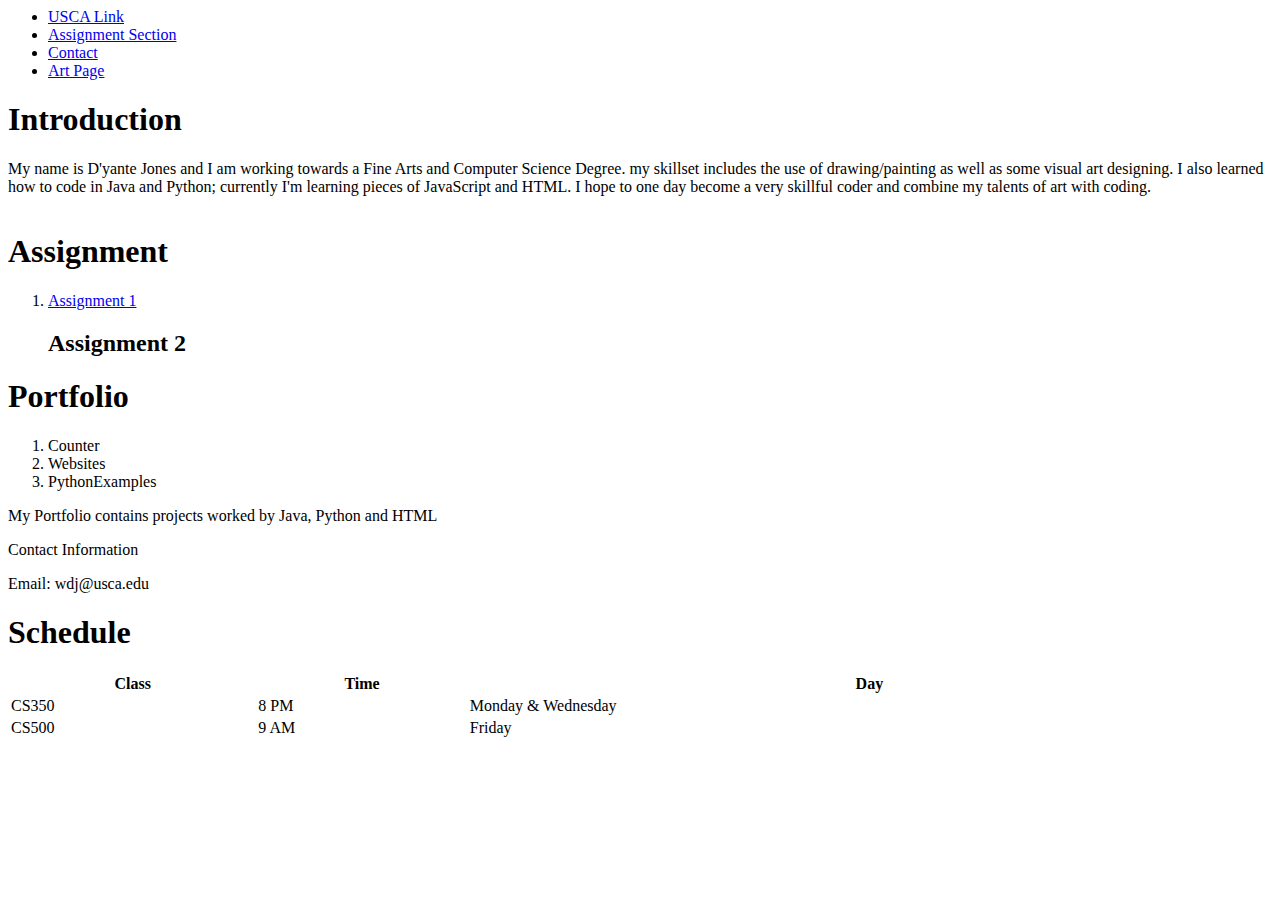
==== index.html @ 4dae120a "Add files via upload" ====
<html>
 <head>
  <title> CSCI225 Homepage of D'yante Jones </title>

  <div class="nvbar">
  <ul>
      <li>
            <a href="https://www.usca.edu">USCA Link</a>
            <br>
      </li>
      
      <li>
            <a href="https://blackboard.sc.edu/ultra/courses/_1115659_1/cl/outline">Assignment Section</a>
            <br>
      </li>
      
      <li>
            <a href="https://www.instagram.com/airjonesy/">Contact</a>
            <br>
      </li>
      
      <li>
            <a href="https://www.instagram.com/airjonesyart/">Art Page</a>
            <br>
      </li>
  </ul>
 </div>
</head>

<div class="Introduction">
 <body>
  
  <h1>Introduction</h1>
  <p> My name is D'yante Jones and I am working towards a Fine Arts and Computer Science Degree.
  my skillset includes the use of drawing/painting as well as some visual art designing.
  I also learned how to code in Java and Python; currently I'm learning pieces of JavaScript and HTML.
  I hope to one day become a very skillful coder and combine my talents of art with coding.</p>

  <img src="/Users/wdj/CSCI225/img/Screen Shot 2020-09-13 at 2.08.05 AM.png" alt=""> 


 
 </body>
</div>

<div class="Assignment">
    <body>
     
     <h1>Assignment</h1>
     <ol>
        <li>
            <a href="https://usca0-my.sharepoint.com/personal/yilianz_usca_edu1/_layouts/15/onedrive.aspx?id=%2Fpersonal%2Fyilianz%5Fusca%5Fedu1%2FDocuments%2FDocuments%2FCourse%2FFall2020%2FCSCI225%2FAssignment1%2Epdf&parent=%2Fpersonal%2Fyilianz%5Fusca%5Fedu1%2FDocuments%2FDocuments%2FCourse%2FFall2020%2FCSCI225&originalPath=aHR0cHM6Ly91c2NhMC1teS5zaGFyZXBvaW50LmNvbS86YjovZy9wZXJzb25hbC95aWxpYW56X3VzY2FfZWR1MS9FV3piWVFkVk0tdEtyTmdlbkFUYjRfRUJ6X3pfSDdNc2prVjJzMXhzY2NwdE1BP3J0aW1lPVpsNTF3YTlYMkVn">Assignment 1</a>
            <h2>Assignment 2
              <a href="https://github.com/djones803/CSCI225/blob/master/ContactMe.html"></a>
            </h2>
        </li>
     </ol>
     
       <div class="Portfolio">
            <body>
             
             <h1>Portfolio</h1>
             <ol>
                <li>
                    Counter
                </li>
                <li>
                  Websites
              </li>
              <li>
                PythonExamples
            </li>
             </ol>

             <p>
               My Portfolio contains projects worked by Java, Python and HTML
             </p>


             <div class="Address">
                  <body>
                   
                   <p>Contact Information</p>
                   <p>Email: wdj@usca.edu</p>

                   <div class="Schedule">
                        <body>
                         
                         <h1>Schedule</h1>
                         
                         <table style="width:100%">
                              <tr>
                                <th>Class</th>
                                <th>Time</th> 
                                <th>Day</th>
                              </tr>
                              <tr>
                                <td>CS350</td>
                                <td>8 PM</td> 
                                <td>Monday & Wednesday</td>
                              </tr>
                              <tr>
                                    <td>CS500</td>
                                    <td>9 AM</td> 
                                    <td>Friday</td>
                                  </tr>
</html>
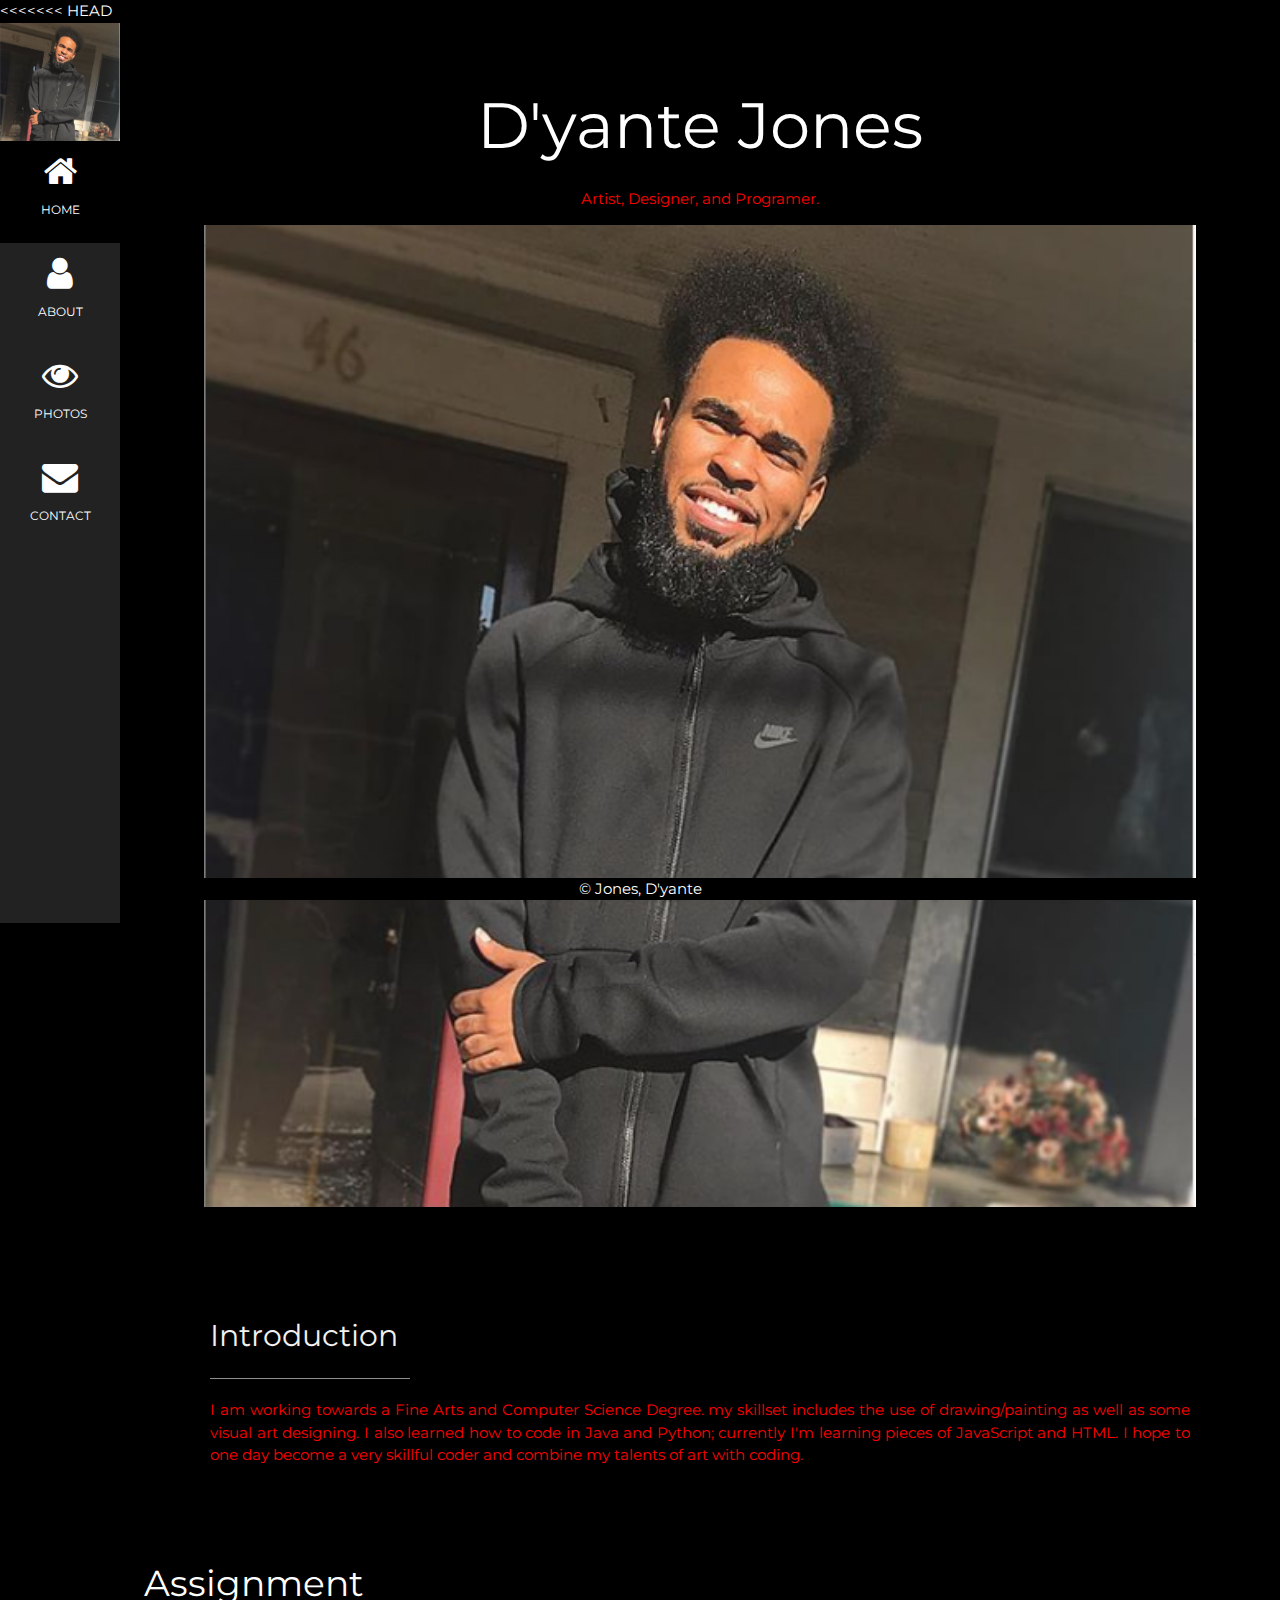
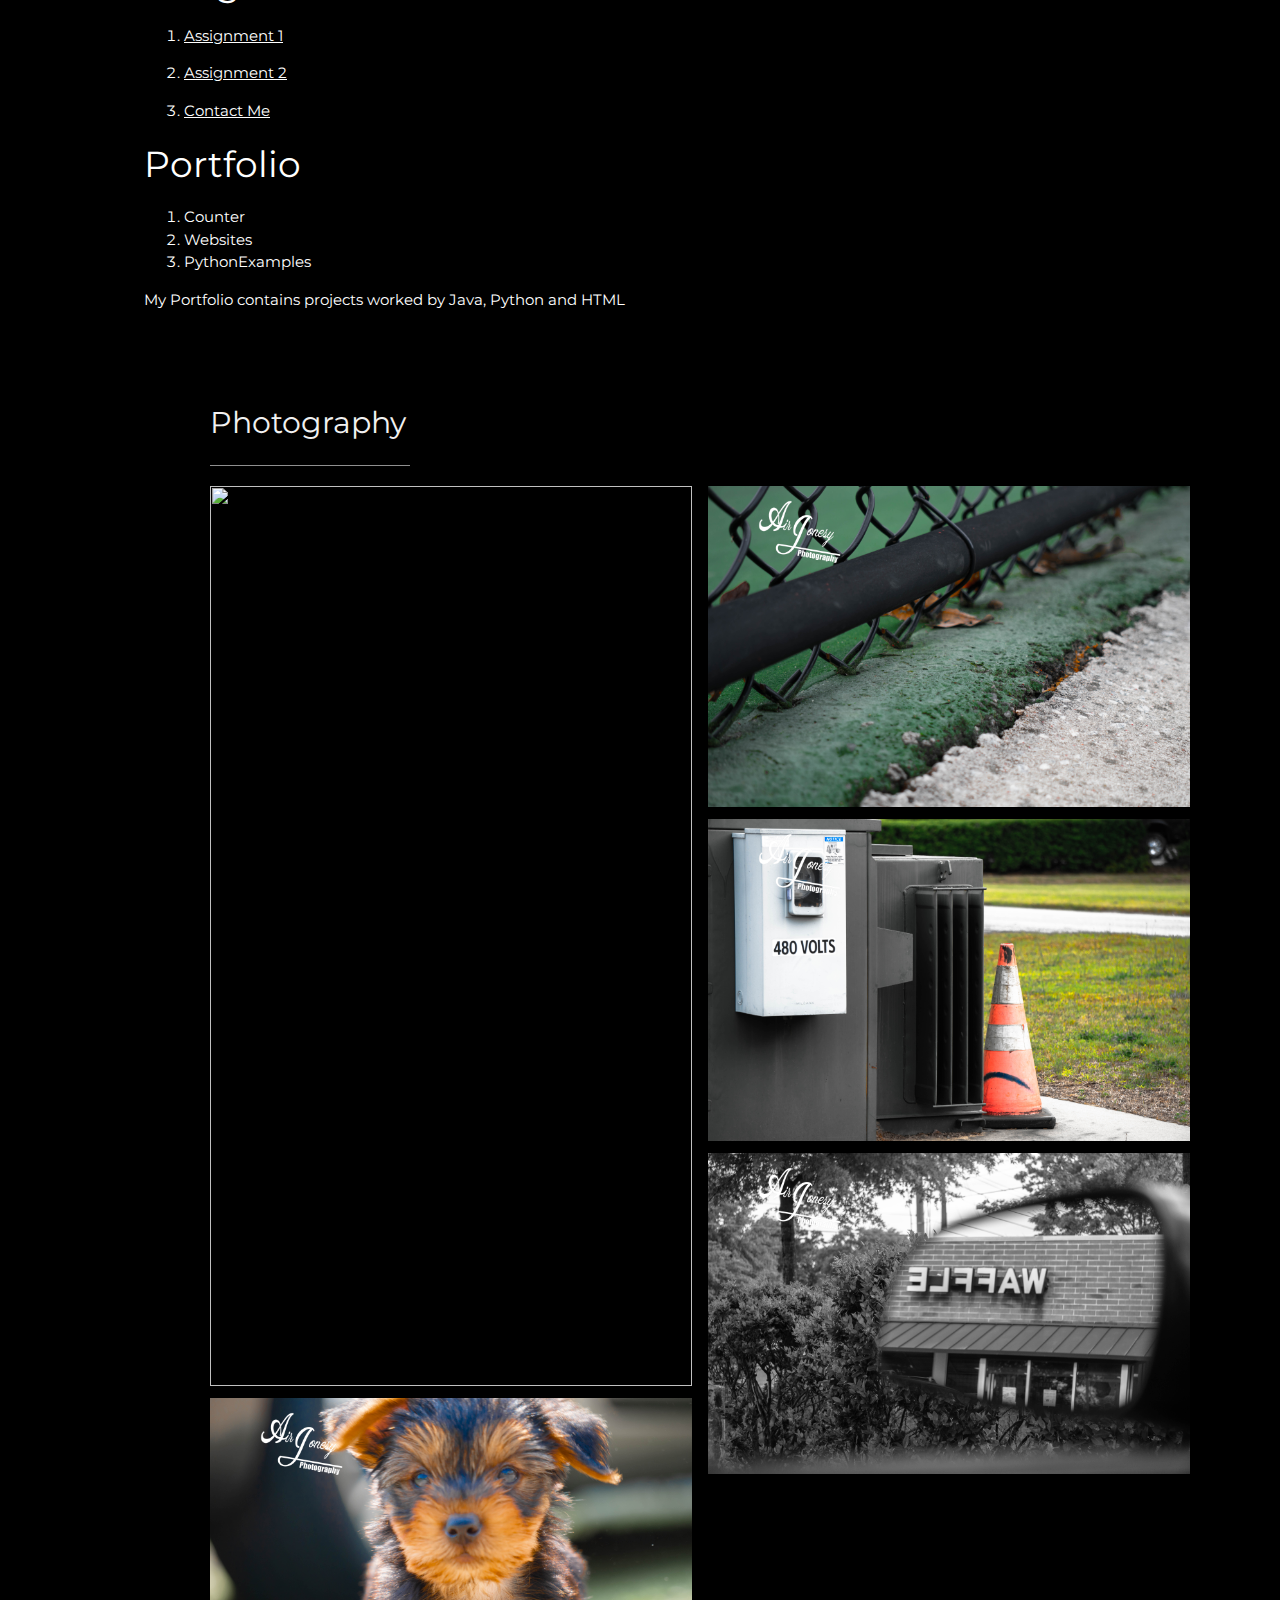
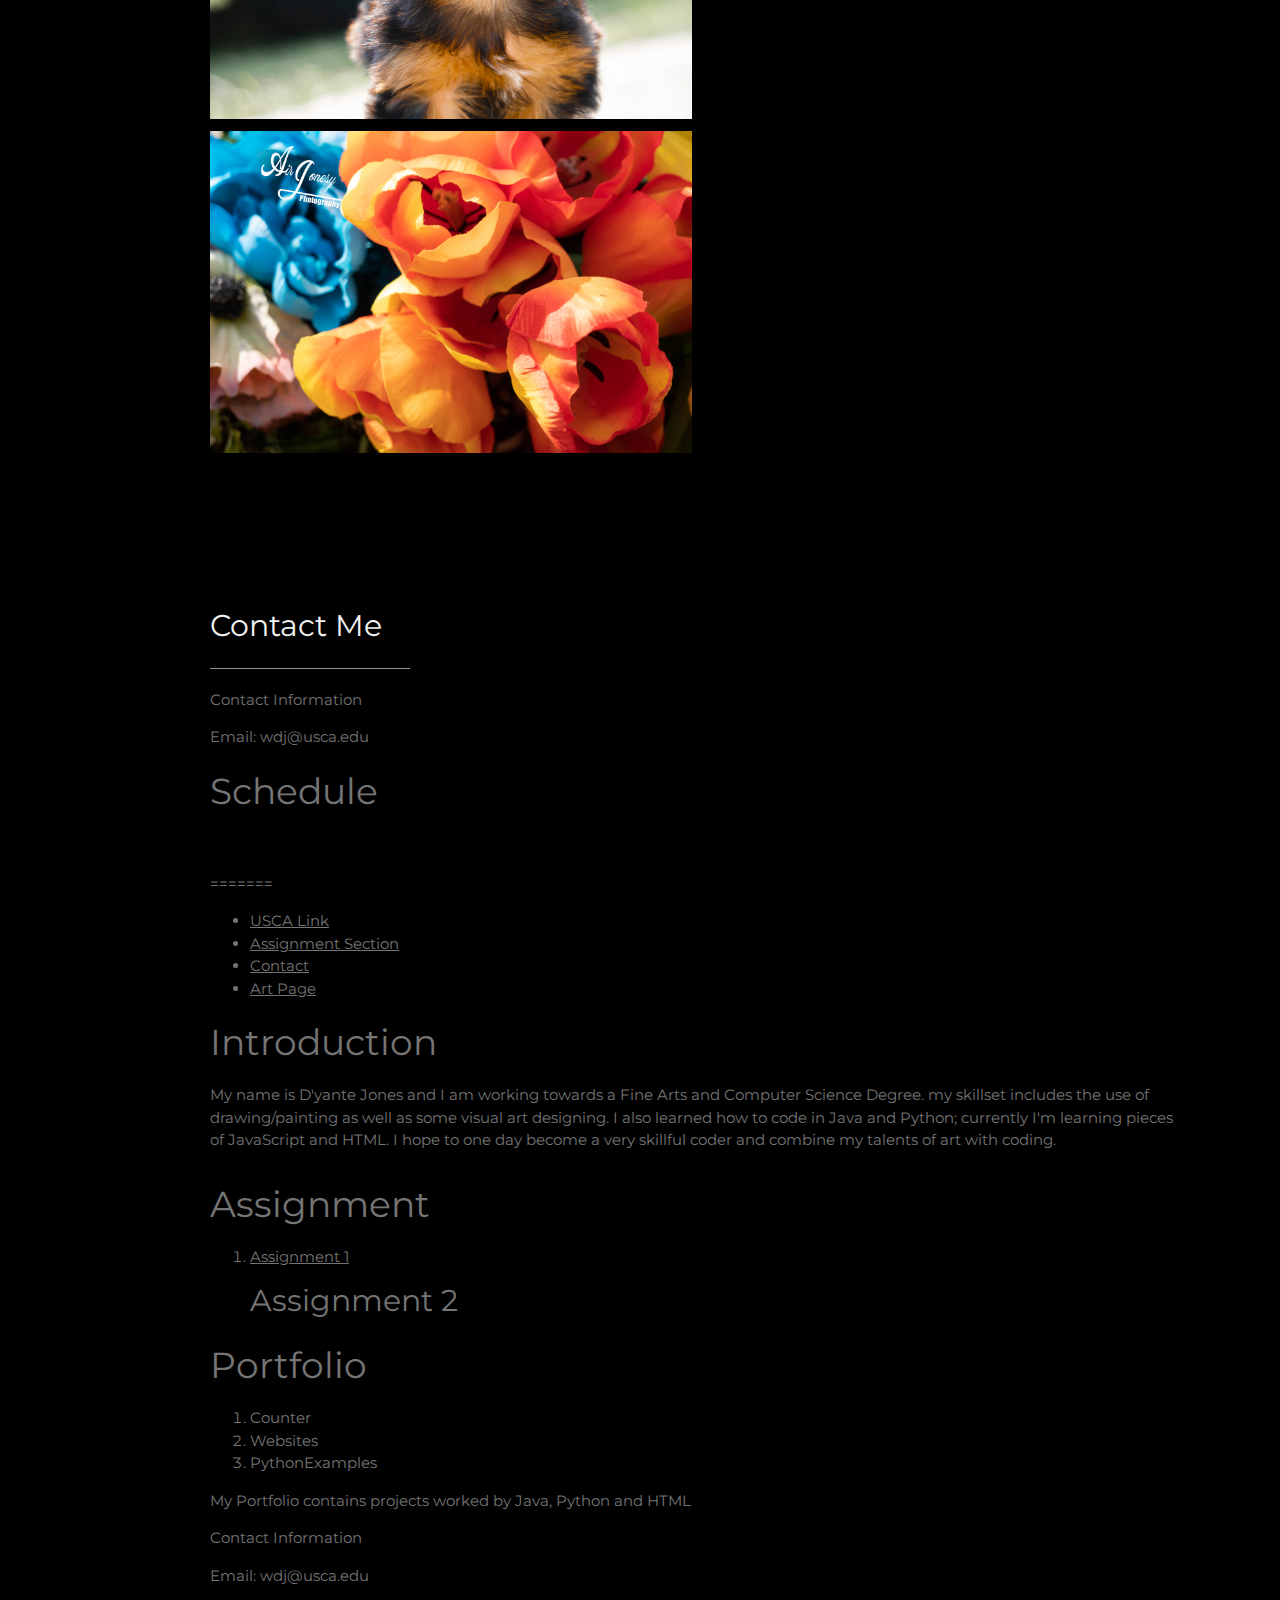
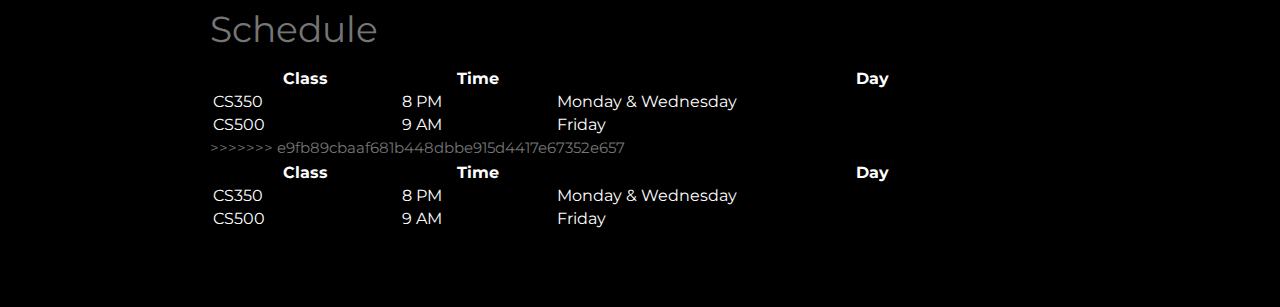
==== commit 26f71720: "done" ====
--- a/index.html
+++ b/index.html
@@ -1,58 +1,95 @@
+<<<<<<< HEAD
 <html>
- <head>
-  <title> CSCI225 Homepage of D'yante Jones </title>
-
-  <div class="nvbar">
-  <ul>
-      <li>
-            <a href="https://www.usca.edu">USCA Link</a>
-            <br>
-      </li>
-      
-      <li>
-            <a href="https://blackboard.sc.edu/ultra/courses/_1115659_1/cl/outline">Assignment Section</a>
-            <br>
-      </li>
-      
-      <li>
-            <a href="https://www.instagram.com/airjonesy/">Contact</a>
-            <br>
-      </li>
-      
-      <li>
-            <a href="https://www.instagram.com/airjonesyart/">Art Page</a>
-            <br>
-      </li>
-  </ul>
- </div>
-</head>
-
-<div class="Introduction">
- <body>
-  
-  <h1>Introduction</h1>
-  <p> My name is D'yante Jones and I am working towards a Fine Arts and Computer Science Degree.
-  my skillset includes the use of drawing/painting as well as some visual art designing.
-  I also learned how to code in Java and Python; currently I'm learning pieces of JavaScript and HTML.
-  I hope to one day become a very skillful coder and combine my talents of art with coding.</p>
-
-  <img src="/Users/wdj/CSCI225/img/Screen Shot 2020-09-13 at 2.08.05 AM.png" alt=""> 
-
-
- 
- </body>
+<title>Who Am I?</title>
+<meta charset="UTF-8">
+<meta name="viewport" content="width=device-width, initial-scale=1">
+<link rel="stylesheet" href="css/home.css">
+<link rel="stylesheet" href="https://www.w3schools.com/w3css/4/w3.css">
+<link rel="stylesheet" href="https://fonts.googleapis.com/css?family=Montserrat">
+<link rel="stylesheet" href="https://cdnjs.cloudflare.com/ajax/libs/font-awesome/4.7.0/css/font-awesome.min.css">
+
+<style>
+body, h1,h2,h3,h4,h5,h6 {font-family: "Montserrat", sans-serif}
+.w3-row-padding img {margin-bottom: 12px}
+/* Set the width of the sidebar to 120px */
+.w3-sidebar {width: 120px;background: #222;}
+/* Add a left margin to the "page content" that matches the width of the sidebar (120px) */
+#main {margin-left: 120px}
+/* Remove margins from "page content" on small screens */
+@media only screen and (max-width: 600px) {#main {margin-left: 0}}
+</style>
+<body class="w3-black">
+
+<!-- Icon Bar (Sidebar - hidden on small screens) -->
+<nav class="w3-sidebar w3-bar-block w3-small w3-hide-small w3-center">
+  <!-- Avatar image in top left corner -->
+  <img src="img/Screen Shot 2020-09-13 at 2.08.05 AM.png" style="width:100%">
+  <a href="#" class="w3-bar-item w3-button w3-padding-large w3-black">
+    <i class="fa fa-home w3-xxlarge"></i>
+    <p>HOME</p>
+  </a>
+  <a href="#about" class="w3-bar-item w3-button w3-padding-large w3-hover-black">
+    <i class="fa fa-user w3-xxlarge"></i>
+    <p>ABOUT</p>
+  </a>
+  <a href="#photos" class="w3-bar-item w3-button w3-padding-large w3-hover-black">
+    <i class="fa fa-eye w3-xxlarge"></i>
+    <p>PHOTOS</p>
+  </a>
+  <a href="#contact" class="w3-bar-item w3-button w3-padding-large w3-hover-black">
+    <i class="fa fa-envelope w3-xxlarge"></i>
+    <p>CONTACT</p>
+  </a>
+</nav>
+
+<!-- Navbar on small screens (Hidden on medium and large screens) -->
+<div class="w3-top w3-hide-large w3-hide-medium" id="myNavbar">
+  <div class="w3-bar w3-black w3-opacity w3-hover-opacity-off w3-center w3-small">
+    <a href="#" class="w3-bar-item w3-button" style="width:25% !important">HOME</a>
+    <a href="#about" class="w3-bar-item w3-button" style="width:25% !important">ABOUT</a>
+    <a href="#photos" class="w3-bar-item w3-button" style="width:25% !important">PHOTOS</a>
+    <a href="#contact" class="w3-bar-item w3-button" style="width:25% !important">CONTACT</a>
+  </div>
 </div>
 
-<div class="Assignment">
+<!-- Page Content -->
+<div class="w3-padding-large" id="main">
+  <!-- Header/Home -->
+  <header class="w3-container w3-padding-32 w3-center w3-black" id="home">
+    <h1 class="w3-jumbo"><span class="w3-hide-small"></span> D'yante Jones</h1>
+    <p style="color:red">Artist, Designer, and Programer.</p>
+    <img src="img/Screen Shot 2020-09-13 at 2.08.05 AM.png" alt="boy" class="w3-image" width="992" height="1108">
+  </header>
+
+  <!-- Introduction -->
+  <div class="w3-content w3-justify w3-text-grey w3-padding-64" id="about">
+    <h2 class="w3-text-light-grey">Introduction</h2>
+    <hr style="width:200px" class="w3-opacity">
+    <p style="color:red">I am working towards a Fine Arts and Computer Science Degree.
+      my skillset includes the use of drawing/painting as well as some visual art designing.
+      I also learned how to code in Java and Python; currently I'm learning pieces of JavaScript and HTML.
+      I hope to one day become a very skillful coder and combine my talents of art with coding.</p>
+    <p>
+    </p>
+    
+    </div>
+    <div class="Assignment">
     <body>
      
      <h1>Assignment</h1>
      <ol>
         <li>
-            <a href="https://usca0-my.sharepoint.com/personal/yilianz_usca_edu1/_layouts/15/onedrive.aspx?id=%2Fpersonal%2Fyilianz%5Fusca%5Fedu1%2FDocuments%2FDocuments%2FCourse%2FFall2020%2FCSCI225%2FAssignment1%2Epdf&parent=%2Fpersonal%2Fyilianz%5Fusca%5Fedu1%2FDocuments%2FDocuments%2FCourse%2FFall2020%2FCSCI225&originalPath=aHR0cHM6Ly91c2NhMC1teS5zaGFyZXBvaW50LmNvbS86YjovZy9wZXJzb25hbC95aWxpYW56X3VzY2FfZWR1MS9FV3piWVFkVk0tdEtyTmdlbkFUYjRfRUJ6X3pfSDdNc2prVjJzMXhzY2NwdE1BP3J0aW1lPVpsNTF3YTlYMkVn">Assignment 1</a>
-            <h2>Assignment 2
-              <a href="https://github.com/djones803/CSCI225/blob/master/ContactMe.html"></a>
+            <a href="https://github.com/djones803/CSCI225/blob/master/doc/Assignment1.pdf">Assignment 1</a>
+          </li>
+            <p></p>
+              <li>
+                <a href="https://github.com/djones803/CSCI225/blob/master/doc/Assignment2.pdf">Assignment 2</a>
+              </li>
+              <p></p>
             </h2>
+            <li>
+              <a href="https://github.com/djones803/CSCI225/blob/master/HTMLelements.html">Contact Me</a>
+          </li>
         </li>
      </ol>
      
@@ -75,7 +112,33 @@
              <p>
                My Portfolio contains projects worked by Java, Python and HTML
              </p>
-
+             <!-- Portfolio Section -->
+  <div class="w3-padding-64 w3-content" id="photos">
+    <h2 class="w3-text-light-grey">Photography</h2>
+    <hr style="width:200px" class="w3-opacity">
+
+    <!-- Grid for photos -->
+    <div class="w3-row-padding" style="margin:0 -16px">
+      <div class="w3-half">
+        <img src="img/_DSC2460.jpg" style="width:100%">
+        <img src="img/_DSC2684.jpg" style="width:100%">
+        <img src="img/_DSC2687.jpg" style="width:100%">
+      </div>
+
+      <div class="w3-half">
+        <img src="img/_DSC2706.jpg" style="width:100%">
+        <img src="img/_DSC2730.jpg" style="width:100%">
+        <img src="img/_DSC2736.jpg" style="width:100%">
+      </div>
+    <!-- End photo grid -->
+    </div>
+  <!-- End Portfolio Section -->
+  </div>
+
+   <!-- Contact Section -->
+   <div class="w3-padding-64 w3-content w3-text-grey" id="contact">
+    <h2 class="w3-text-light-grey">Contact Me</h2>
+    <hr style="width:200px" class="w3-opacity">
 
              <div class="Address">
                   <body>
@@ -105,3 +168,143 @@
                                     <td>Friday</td>
                                   </tr>
 </html>
+
+
+  
+   
+  <!-- End footer -->
+  </footer>
+
+<!-- END PAGE CONTENT -->
+</div>
+
+</body>
+</html>
+
+<style>
+  .footer {
+    position: fixed;
+    left: 0;
+    bottom: 0;
+    width: 100%;
+    background-color: black;
+    color: white;
+    text-align: center;
+  }
+  </style>
+  
+  <br>
+
+    <footer class="footer">
+        <span>&#169;</span> Jones, D'yante
+    </footer>
+    <br>
+=======
+<html>
+ <head>
+  <title> CSCI225 Homepage of D'yante Jones </title>
+
+  <div class="nvbar">
+  <ul>
+      <li>
+            <a href="https://www.usca.edu">USCA Link</a>
+            <br>
+      </li>
+      
+      <li>
+            <a href="https://blackboard.sc.edu/ultra/courses/_1115659_1/cl/outline">Assignment Section</a>
+            <br>
+      </li>
+      
+      <li>
+            <a href="https://www.instagram.com/airjonesy/">Contact</a>
+            <br>
+      </li>
+      
+      <li>
+            <a href="https://www.instagram.com/airjonesyart/">Art Page</a>
+            <br>
+      </li>
+  </ul>
+ </div>
+</head>
+
+<div class="Introduction">
+ <body>
+  
+  <h1>Introduction</h1>
+  <p> My name is D'yante Jones and I am working towards a Fine Arts and Computer Science Degree.
+  my skillset includes the use of drawing/painting as well as some visual art designing.
+  I also learned how to code in Java and Python; currently I'm learning pieces of JavaScript and HTML.
+  I hope to one day become a very skillful coder and combine my talents of art with coding.</p>
+
+  <img src="/Users/wdj/CSCI225/img/Screen Shot 2020-09-13 at 2.08.05 AM.png" alt=""> 
+
+
+ 
+ </body>
+</div>
+
+<div class="Assignment">
+    <body>
+     
+     <h1>Assignment</h1>
+     <ol>
+        <li>
+            <a href="https://usca0-my.sharepoint.com/personal/yilianz_usca_edu1/_layouts/15/onedrive.aspx?id=%2Fpersonal%2Fyilianz%5Fusca%5Fedu1%2FDocuments%2FDocuments%2FCourse%2FFall2020%2FCSCI225%2FAssignment1%2Epdf&parent=%2Fpersonal%2Fyilianz%5Fusca%5Fedu1%2FDocuments%2FDocuments%2FCourse%2FFall2020%2FCSCI225&originalPath=aHR0cHM6Ly91c2NhMC1teS5zaGFyZXBvaW50LmNvbS86YjovZy9wZXJzb25hbC95aWxpYW56X3VzY2FfZWR1MS9FV3piWVFkVk0tdEtyTmdlbkFUYjRfRUJ6X3pfSDdNc2prVjJzMXhzY2NwdE1BP3J0aW1lPVpsNTF3YTlYMkVn">Assignment 1</a>
+            <h2>Assignment 2
+              <a href="https://github.com/djones803/CSCI225/blob/master/ContactMe.html"></a>
+            </h2>
+        </li>
+     </ol>
+     
+       <div class="Portfolio">
+            <body>
+             
+             <h1>Portfolio</h1>
+             <ol>
+                <li>
+                    Counter
+                </li>
+                <li>
+                  Websites
+              </li>
+              <li>
+                PythonExamples
+            </li>
+             </ol>
+
+             <p>
+               My Portfolio contains projects worked by Java, Python and HTML
+             </p>
+
+
+             <div class="Address">
+                  <body>
+                   
+                   <p>Contact Information</p>
+                   <p>Email: wdj@usca.edu</p>
+
+                   <div class="Schedule">
+                        <body>
+                         
+                         <h1>Schedule</h1>
+                         
+                         <table style="width:100%">
+                              <tr>
+                                <th>Class</th>
+                                <th>Time</th> 
+                                <th>Day</th>
+                              </tr>
+                              <tr>
+                                <td>CS350</td>
+                                <td>8 PM</td> 
+                                <td>Monday & Wednesday</td>
+                              </tr>
+                              <tr>
+                                    <td>CS500</td>
+                                    <td>9 AM</td> 
+                                    <td>Friday</td>
+                                  </tr>
+</html>
+>>>>>>> e9fb89cbaaf681b448dbbe915d4417e67352e657
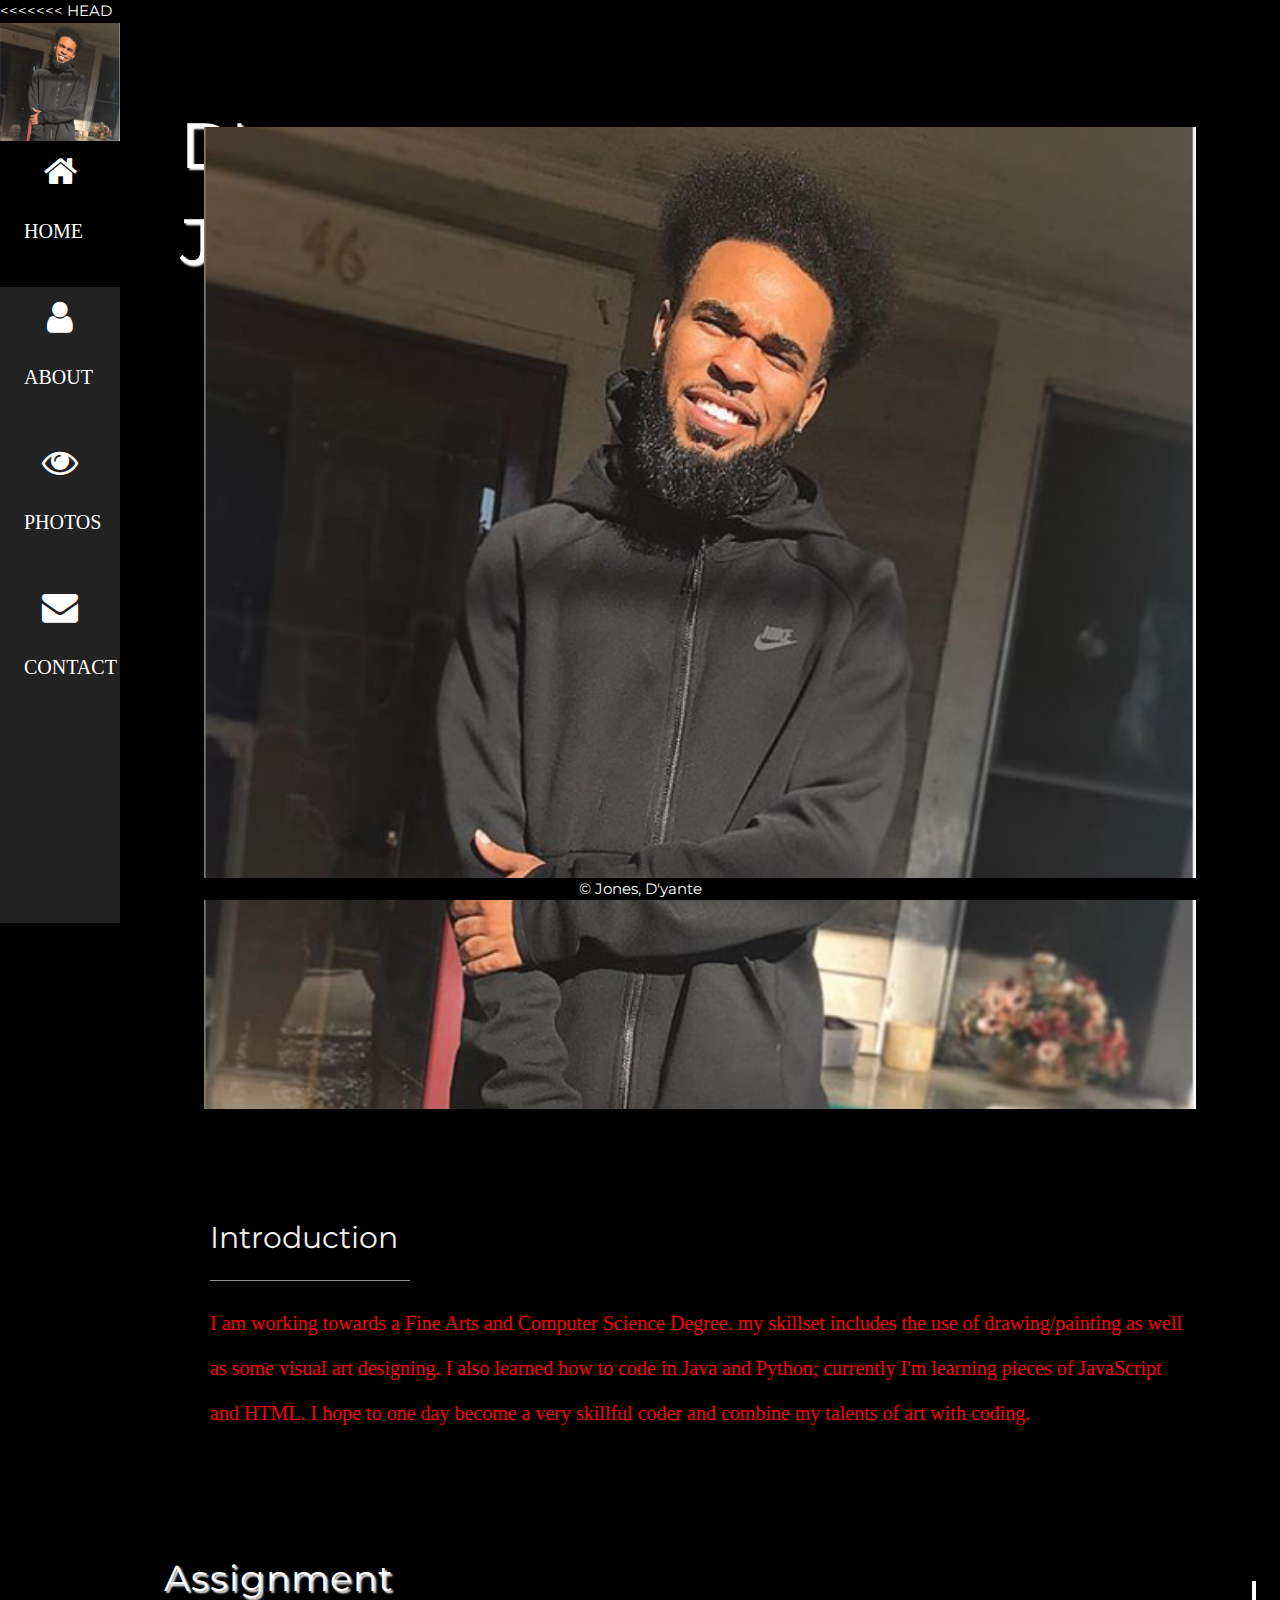
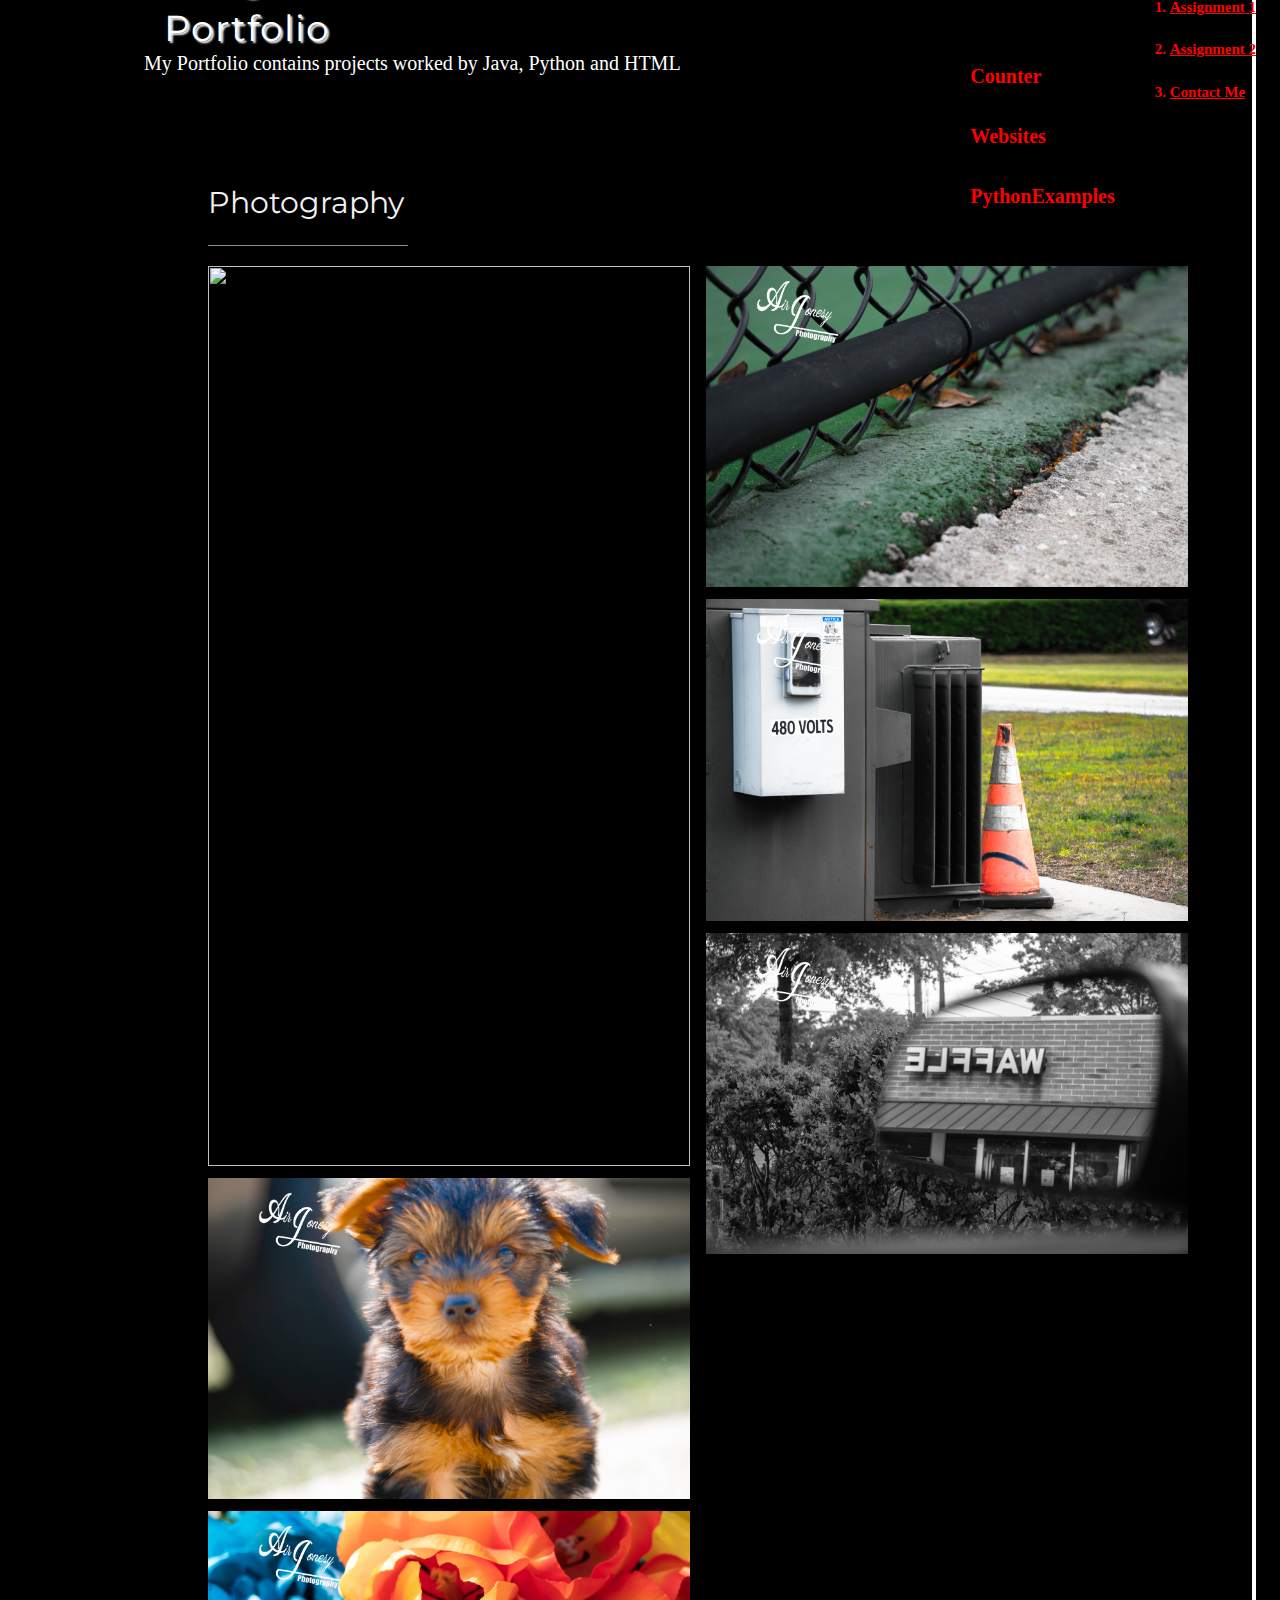
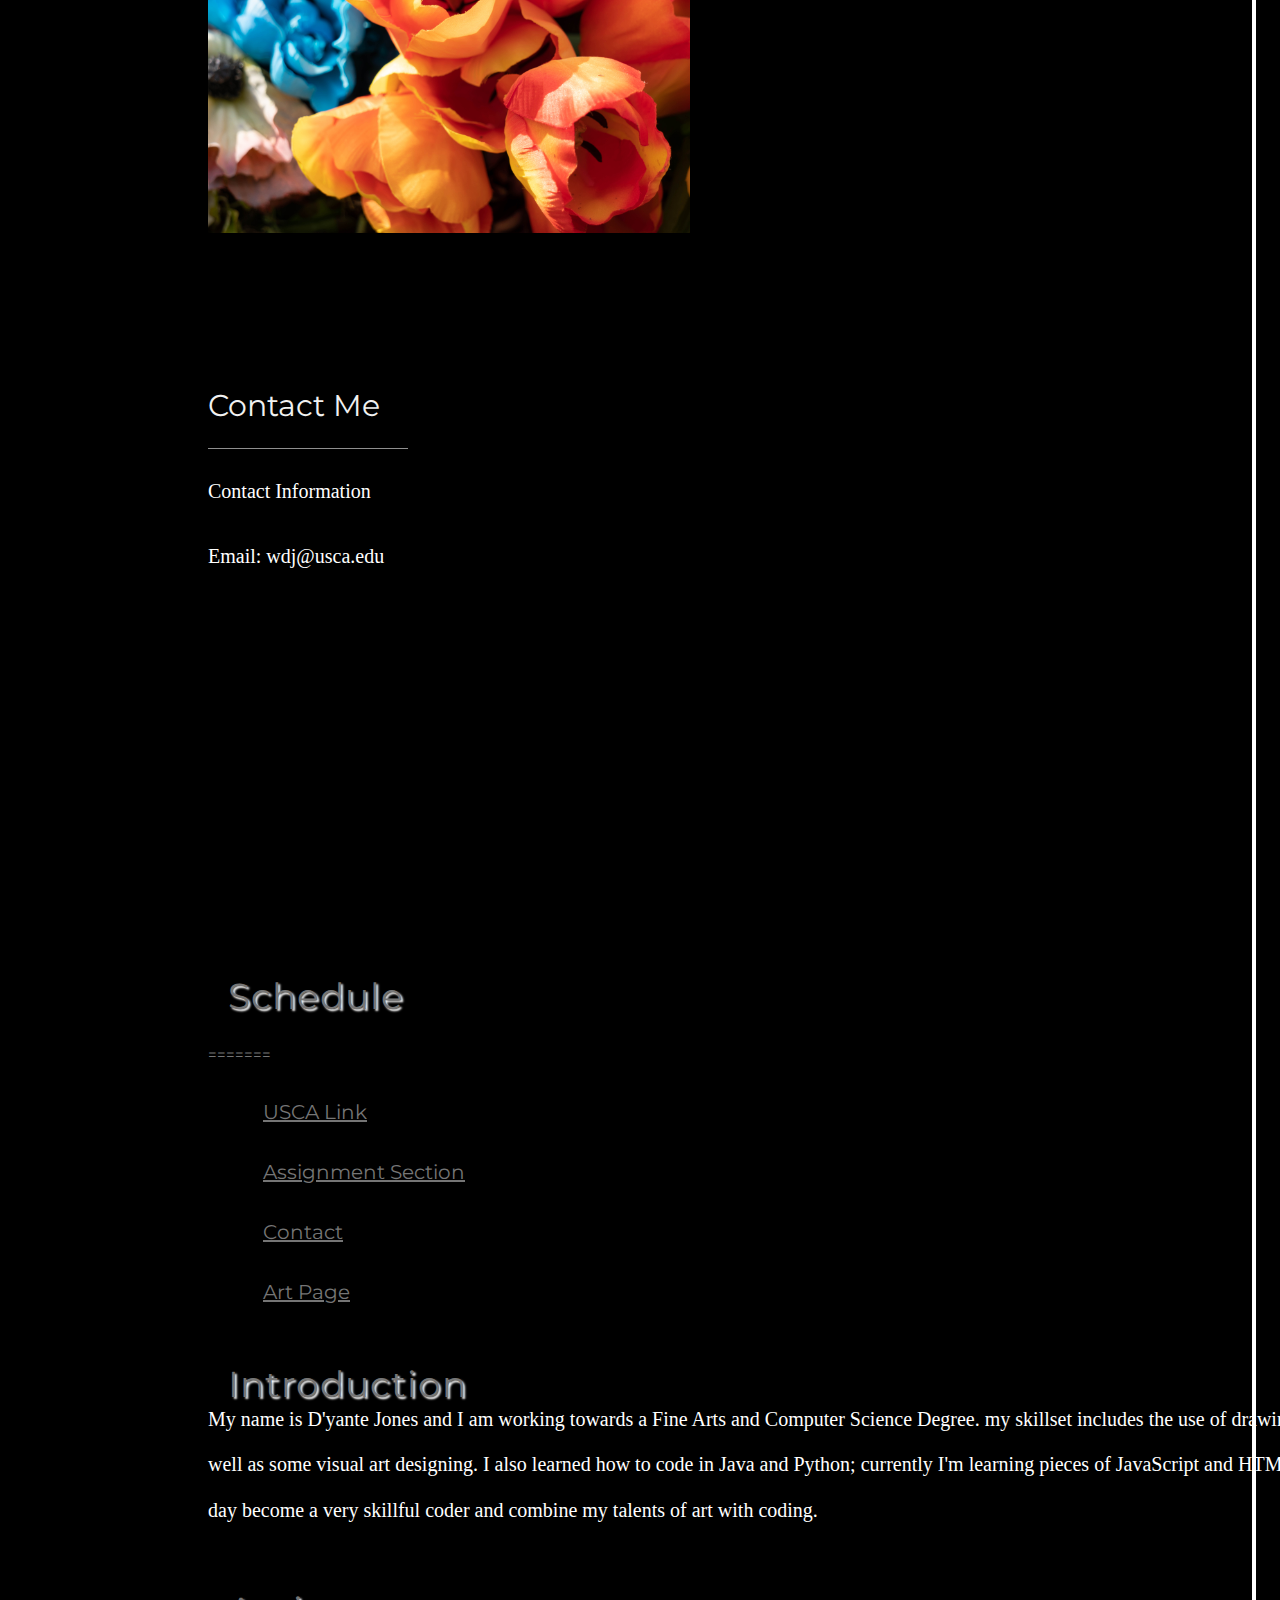
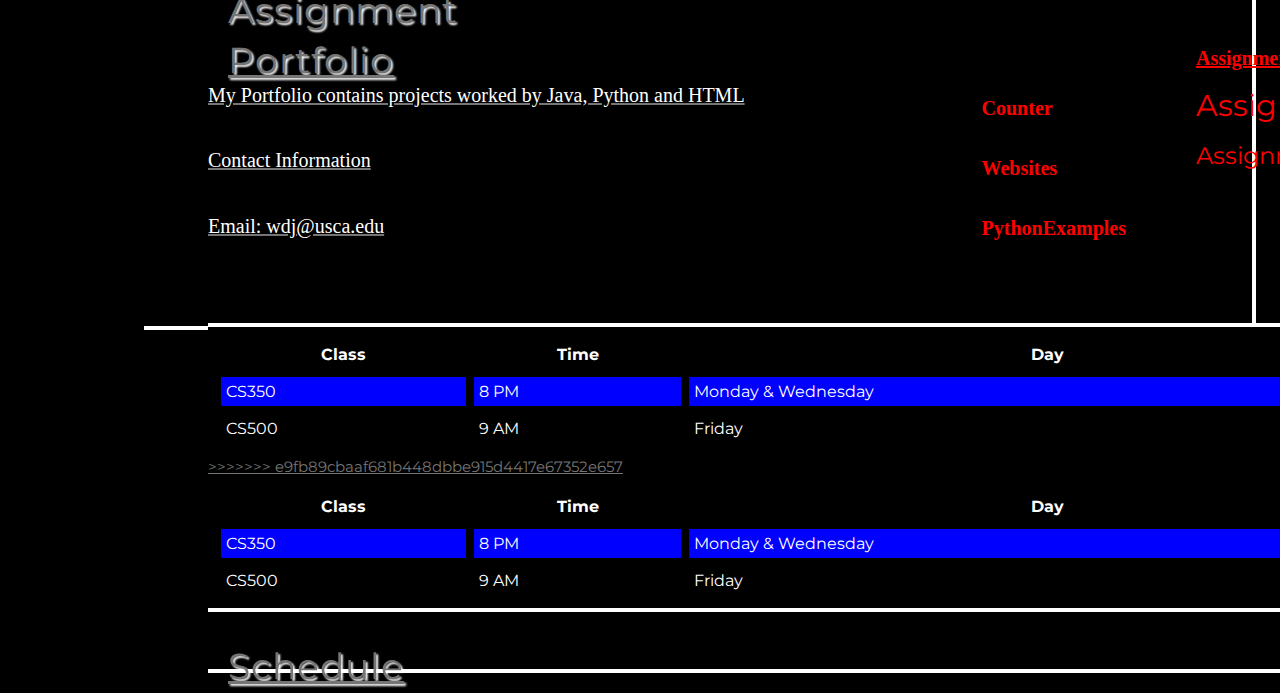
==== commit 4cd734f3: "new" ====
--- a/index.html
+++ b/index.html
@@ -1,5 +1,9 @@
 <<<<<<< HEAD
-<html>
+<html lang="en">
+    <head>
+        <meta content="text/html;charset=utf-8" http-equiv="Content-Type">
+        
+        <link rel="stylesheet" href=" css/home.css "> 
 <title>Who Am I?</title>
 <meta charset="UTF-8">
 <meta name="viewport" content="width=device-width, initial-scale=1">
@@ -57,7 +61,7 @@
   <!-- Header/Home -->
   <header class="w3-container w3-padding-32 w3-center w3-black" id="home">
     <h1 class="w3-jumbo"><span class="w3-hide-small"></span> D'yante Jones</h1>
-    <p style="color:red">Artist, Designer, and Programer.</p>
+  
     <img src="img/Screen Shot 2020-09-13 at 2.08.05 AM.png" alt="boy" class="w3-image" width="992" height="1108">
   </header>
 
@@ -200,111 +204,115 @@
     </footer>
     <br>
 =======
-<html>
- <head>
-  <title> CSCI225 Homepage of D'yante Jones </title>
-
-  <div class="nvbar">
-  <ul>
-      <li>
-            <a href="https://www.usca.edu">USCA Link</a>
-            <br>
-      </li>
-      
-      <li>
-            <a href="https://blackboard.sc.edu/ultra/courses/_1115659_1/cl/outline">Assignment Section</a>
-            <br>
-      </li>
-      
-      <li>
-            <a href="https://www.instagram.com/airjonesy/">Contact</a>
-            <br>
-      </li>
-      
-      <li>
-            <a href="https://www.instagram.com/airjonesyart/">Art Page</a>
-            <br>
-      </li>
-  </ul>
- </div>
-</head>
-
-<div class="Introduction">
- <body>
-  
-  <h1>Introduction</h1>
-  <p> My name is D'yante Jones and I am working towards a Fine Arts and Computer Science Degree.
-  my skillset includes the use of drawing/painting as well as some visual art designing.
-  I also learned how to code in Java and Python; currently I'm learning pieces of JavaScript and HTML.
-  I hope to one day become a very skillful coder and combine my talents of art with coding.</p>
-
-  <img src="/Users/wdj/CSCI225/img/Screen Shot 2020-09-13 at 2.08.05 AM.png" alt=""> 
-
-
- 
- </body>
-</div>
-
-<div class="Assignment">
-    <body>
-     
-     <h1>Assignment</h1>
-     <ol>
-        <li>
-            <a href="https://usca0-my.sharepoint.com/personal/yilianz_usca_edu1/_layouts/15/onedrive.aspx?id=%2Fpersonal%2Fyilianz%5Fusca%5Fedu1%2FDocuments%2FDocuments%2FCourse%2FFall2020%2FCSCI225%2FAssignment1%2Epdf&parent=%2Fpersonal%2Fyilianz%5Fusca%5Fedu1%2FDocuments%2FDocuments%2FCourse%2FFall2020%2FCSCI225&originalPath=aHR0cHM6Ly91c2NhMC1teS5zaGFyZXBvaW50LmNvbS86YjovZy9wZXJzb25hbC95aWxpYW56X3VzY2FfZWR1MS9FV3piWVFkVk0tdEtyTmdlbkFUYjRfRUJ6X3pfSDdNc2prVjJzMXhzY2NwdE1BP3J0aW1lPVpsNTF3YTlYMkVn">Assignment 1</a>
-            <h2>Assignment 2
-              <a href="https://github.com/djones803/CSCI225/blob/master/ContactMe.html"></a>
-            </h2>
-        </li>
-     </ol>
-     
-       <div class="Portfolio">
-            <body>
-             
-             <h1>Portfolio</h1>
-             <ol>
-                <li>
-                    Counter
-                </li>
-                <li>
-                  Websites
-              </li>
-              <li>
-                PythonExamples
-            </li>
-             </ol>
-
-             <p>
-               My Portfolio contains projects worked by Java, Python and HTML
-             </p>
-
-
-             <div class="Address">
-                  <body>
-                   
-                   <p>Contact Information</p>
-                   <p>Email: wdj@usca.edu</p>
-
-                   <div class="Schedule">
-                        <body>
-                         
-                         <h1>Schedule</h1>
-                         
-                         <table style="width:100%">
-                              <tr>
-                                <th>Class</th>
-                                <th>Time</th> 
-                                <th>Day</th>
-                              </tr>
-                              <tr>
-                                <td>CS350</td>
-                                <td>8 PM</td> 
-                                <td>Monday & Wednesday</td>
-                              </tr>
-                              <tr>
-                                    <td>CS500</td>
-                                    <td>9 AM</td> 
-                                    <td>Friday</td>
-                                  </tr>
-</html>
+<html>
+ <head>
+  <title> CSCI225 Homepage of D'yante Jones </title>
+
+  <div class="nvbar">
+  <ul>
+      <li>
+            <a href="https://www.usca.edu">USCA Link</a>
+            <br>
+      </li>
+      
+      <li>
+            <a href="https://blackboard.sc.edu/ultra/courses/_1115659_1/cl/outline">Assignment Section</a>
+            <br>
+      </li>
+      
+      <li>
+            <a href="ContactMe.html">Contact</a>
+            <br>
+      </li>
+      
+      <li>
+            <a href="https://www.instagram.com/airjonesyart/">Art Page</a>
+            <br>
+      </li>
+  </ul>
+ </div>
+</head>
+
+<div class="Introduction">
+ <body>
+  
+  <h1>Introduction</h1>
+  <p> My name is D'yante Jones and I am working towards a Fine Arts and Computer Science Degree.
+  my skillset includes the use of drawing/painting as well as some visual art designing.
+  I also learned how to code in Java and Python; currently I'm learning pieces of JavaScript and HTML.
+  I hope to one day become a very skillful coder and combine my talents of art with coding.</p>
+
+  <img src="/Users/wdj/CSCI225/img/Screen Shot 2020-09-13 at 2.08.05 AM.png" alt=""> 
+
+
+ 
+ </body>
+</div>
+
+<div class="Assignment">
+    <body>
+     
+     <h1>Assignment</h1>
+     <ol>
+        <li>
+            <a href="https://usca0-my.sharepoint.com/personal/yilianz_usca_edu1/_layouts/15/onedrive.aspx?id=%2Fpersonal%2Fyilianz%5Fusca%5Fedu1%2FDocuments%2FDocuments%2FCourse%2FFall2020%2FCSCI225%2FAssignment1%2Epdf&parent=%2Fpersonal%2Fyilianz%5Fusca%5Fedu1%2FDocuments%2FDocuments%2FCourse%2FFall2020%2FCSCI225&originalPath=aHR0cHM6Ly91c2NhMC1teS5zaGFyZXBvaW50LmNvbS86YjovZy9wZXJzb25hbC95aWxpYW56X3VzY2FfZWR1MS9FV3piWVFkVk0tdEtyTmdlbkFUYjRfRUJ6X3pfSDdNc2prVjJzMXhzY2NwdE1BP3J0aW1lPVpsNTF3YTlYMkVn">Assignment 1</a>
+            <h2>Assignment 2
+              <a href="https://github.com/djones803/CSCI225/blob/master/ContactMe.html"></a>
+            </h2>
+            <h3>
+              Assignment 3
+              <a href="conversion.html"><a</a>
+            </h3>
+        </li>
+     </ol>
+     
+       <div class="Portfolio">
+            <body>
+             
+             <h1>Portfolio</h1>
+             <ol>
+                <li>
+                    Counter
+                </li>
+                <li>
+                  Websites
+              </li>
+              <li>
+                PythonExamples
+            </li>
+             </ol>
+
+             <p>
+               My Portfolio contains projects worked by Java, Python and HTML
+             </p>
+
+
+             <div class="Address">
+                  <body>
+                   
+                   <p>Contact Information</p>
+                   <p>Email: wdj@usca.edu</p>
+
+                   <div class="Schedule">
+                        <body>
+                         
+                         <h1>Schedule</h1>
+                         
+                         <table style="width:100%">
+                              <tr>
+                                <th>Class</th>
+                                <th>Time</th> 
+                                <th>Day</th>
+                              </tr>
+                              <tr>
+                                <td>CS350</td>
+                                <td>8 PM</td> 
+                                <td>Monday & Wednesday</td>
+                              </tr>
+                              <tr>
+                                    <td>CS500</td>
+                                    <td>9 AM</td> 
+                                    <td>Friday</td>
+                                  </tr>
+</html>
 >>>>>>> e9fb89cbaaf681b448dbbe915d4417e67352e657
--- a/css/home.css
+++ b/css/home.css
@@ -0,0 +1,165 @@
+div.intro{
+    position: fixed;
+    top: 65px;
+    left: 0;
+    z-index: 2;
+    height:325px;
+    border-right: 4px solid #fff;
+    border-bottom: 4px solid #fff;
+    margin-left: 10px;
+}
+div.navbar{
+    position: fixed;
+    right: 0;
+    top: 0;
+    left: 0;
+    z-index:3;
+}
+div.navbar ul{
+    list-style-type: none;
+    margin: 0;
+    padding: 0;
+    overflow: hidden;
+    background-color: #333333
+}
+div.navbar li a{
+    display: block;
+  color: white;
+  text-align: center;
+  padding: 16px;
+  text-decoration: none;
+}
+div.navbar li{
+    float: left;
+    border-radius: 35px;
+    border-left: 2px solid #73AD21;
+    border-right: 2px solid #73AD21;
+    padding: 10px;
+    width: 200px;
+    height: 40px;
+}
+div.intro p{
+    float: left;
+    width: 1474px;
+}
+div.footer{
+   position: fixed;
+   bottom: 0;
+   left: 50%;
+   transform: translate(-50%, 0);
+   background-color: blue;
+   border: 5px solid white;
+}
+
+}
+div.assignment{
+    position: absolute;
+    top: 400px;
+    right:0;
+    margin-right: 175px;
+    border: 4px solid white;
+}
+div.assignment ol{
+    float: right;
+}
+div.navbar, div.intro, div.assignment{
+    clear:both;
+    /*visibility: visible;*/
+}
+div.portfolio, div.contactinfo, div.schedule{
+    /*visibility: visible; */
+    border-right: 4px solid #fff;
+    border-bottom: 4px solid #fff;
+}
+
+.contactinfo p{
+    float: top;
+    color: black;
+    text-transform: capitalize; 
+    margin-left: auto;
+    margin-right: auto;
+    margin-top: auto;
+    letter-spacing: 2px;
+    font-size: 30px;
+    text-shadow: 2px 2px 2px white;
+    border-radius: 25px;
+    border: 2px solid #73AD21;
+    padding: 20px;
+    width: 250px;
+    height: 40px;
+    transition:all 2.3s ease-in-out;
+}
+.contactinfo address{
+
+    opacity: 0.5;
+    text-align: center;
+    margin-top: auto;
+}
+.contactinfo address:hover{
+    transform: scale(1.5);
+    opacity: 1;
+}
+div.schedule{
+    position:relative;
+    top:350px;
+    width: 1215px;
+}
+P{
+    font-family: "Agency FB";
+    color: white;
+    font-weight: 500;
+    font-size: 20px;
+    text-align: left;
+    line-height: 1.2cm;
+}
+ol{
+    font-family: "Agency FB";
+    color: red;
+    font-weight: 700;
+    display: inline-block;
+}
+h1{
+    text-transform: capitalize; 
+    letter-spacing: 1px;
+    font-size: 30px;
+    text-shadow: 2px 2px 2px white;
+    border-radius: 25px;
+    padding: 20px;
+    width: 200px;
+    height: 40px;
+}
+}
+a:link, a:visited {
+    color: red;
+    text-align: center;
+    text-decoration: none;
+}
+a:hover{
+    color: blue; 
+}
+}
+.portfolio ul:first-of-type{
+    border: 1px solid;
+    padding: 10px;
+    box-shadow: 5px 5px 5px 5px #888888;
+    width: 1000px;
+}
+.portfolio li{
+    list-style-type: none;
+    font-size: 20px;
+    margin: 0;
+    padding: 15px;
+    overflow: hidden;
+}
+table, th, td {
+    border: 3px solid black;
+    vertical-align: bottom;
+    padding: 5px;
+    empty-cells: hide;
+  }
+  td:hover{
+      background-color: #f5f5f5;
+    }
+tr:nth-child(even){
+    background-color: blue;
+}--- a/css/home.css
+++ b/css/home.css
@@ -0,0 +1,165 @@
+div.intro{
+    position: fixed;
+    top: 65px;
+    left: 0;
+    z-index: 2;
+    height:325px;
+    border-right: 4px solid #fff;
+    border-bottom: 4px solid #fff;
+    margin-left: 10px;
+}
+div.navbar{
+    position: fixed;
+    right: 0;
+    top: 0;
+    left: 0;
+    z-index:3;
+}
+div.navbar ul{
+    list-style-type: none;
+    margin: 0;
+    padding: 0;
+    overflow: hidden;
+    background-color: #333333
+}
+div.navbar li a{
+    display: block;
+  color: white;
+  text-align: center;
+  padding: 16px;
+  text-decoration: none;
+}
+div.navbar li{
+    float: left;
+    border-radius: 35px;
+    border-left: 2px solid #73AD21;
+    border-right: 2px solid #73AD21;
+    padding: 10px;
+    width: 200px;
+    height: 40px;
+}
+div.intro p{
+    float: left;
+    width: 1474px;
+}
+div.footer{
+   position: fixed;
+   bottom: 0;
+   left: 50%;
+   transform: translate(-50%, 0);
+   background-color: blue;
+   border: 5px solid white;
+}
+
+}
+div.assignment{
+    position: absolute;
+    top: 400px;
+    right:0;
+    margin-right: 175px;
+    border: 4px solid white;
+}
+div.assignment ol{
+    float: right;
+}
+div.navbar, div.intro, div.assignment{
+    clear:both;
+    /*visibility: visible;*/
+}
+div.portfolio, div.contactinfo, div.schedule{
+    /*visibility: visible; */
+    border-right: 4px solid #fff;
+    border-bottom: 4px solid #fff;
+}
+
+.contactinfo p{
+    float: top;
+    color: black;
+    text-transform: capitalize; 
+    margin-left: auto;
+    margin-right: auto;
+    margin-top: auto;
+    letter-spacing: 2px;
+    font-size: 30px;
+    text-shadow: 2px 2px 2px white;
+    border-radius: 25px;
+    border: 2px solid #73AD21;
+    padding: 20px;
+    width: 250px;
+    height: 40px;
+    transition:all 2.3s ease-in-out;
+}
+.contactinfo address{
+
+    opacity: 0.5;
+    text-align: center;
+    margin-top: auto;
+}
+.contactinfo address:hover{
+    transform: scale(1.5);
+    opacity: 1;
+}
+div.schedule{
+    position:relative;
+    top:350px;
+    width: 1215px;
+}
+P{
+    font-family: "Agency FB";
+    color: white;
+    font-weight: 500;
+    font-size: 20px;
+    text-align: left;
+    line-height: 1.2cm;
+}
+ol{
+    font-family: "Agency FB";
+    color: red;
+    font-weight: 700;
+    display: inline-block;
+}
+h1{
+    text-transform: capitalize; 
+    letter-spacing: 1px;
+    font-size: 30px;
+    text-shadow: 2px 2px 2px white;
+    border-radius: 25px;
+    padding: 20px;
+    width: 200px;
+    height: 40px;
+}
+}
+a:link, a:visited {
+    color: red;
+    text-align: center;
+    text-decoration: none;
+}
+a:hover{
+    color: blue; 
+}
+}
+.portfolio ul:first-of-type{
+    border: 1px solid;
+    padding: 10px;
+    box-shadow: 5px 5px 5px 5px #888888;
+    width: 1000px;
+}
+.portfolio li{
+    list-style-type: none;
+    font-size: 20px;
+    margin: 0;
+    padding: 15px;
+    overflow: hidden;
+}
+table, th, td {
+    border: 3px solid black;
+    vertical-align: bottom;
+    padding: 5px;
+    empty-cells: hide;
+  }
+  td:hover{
+      background-color: #f5f5f5;
+    }
+tr:nth-child(even){
+    background-color: blue;
+}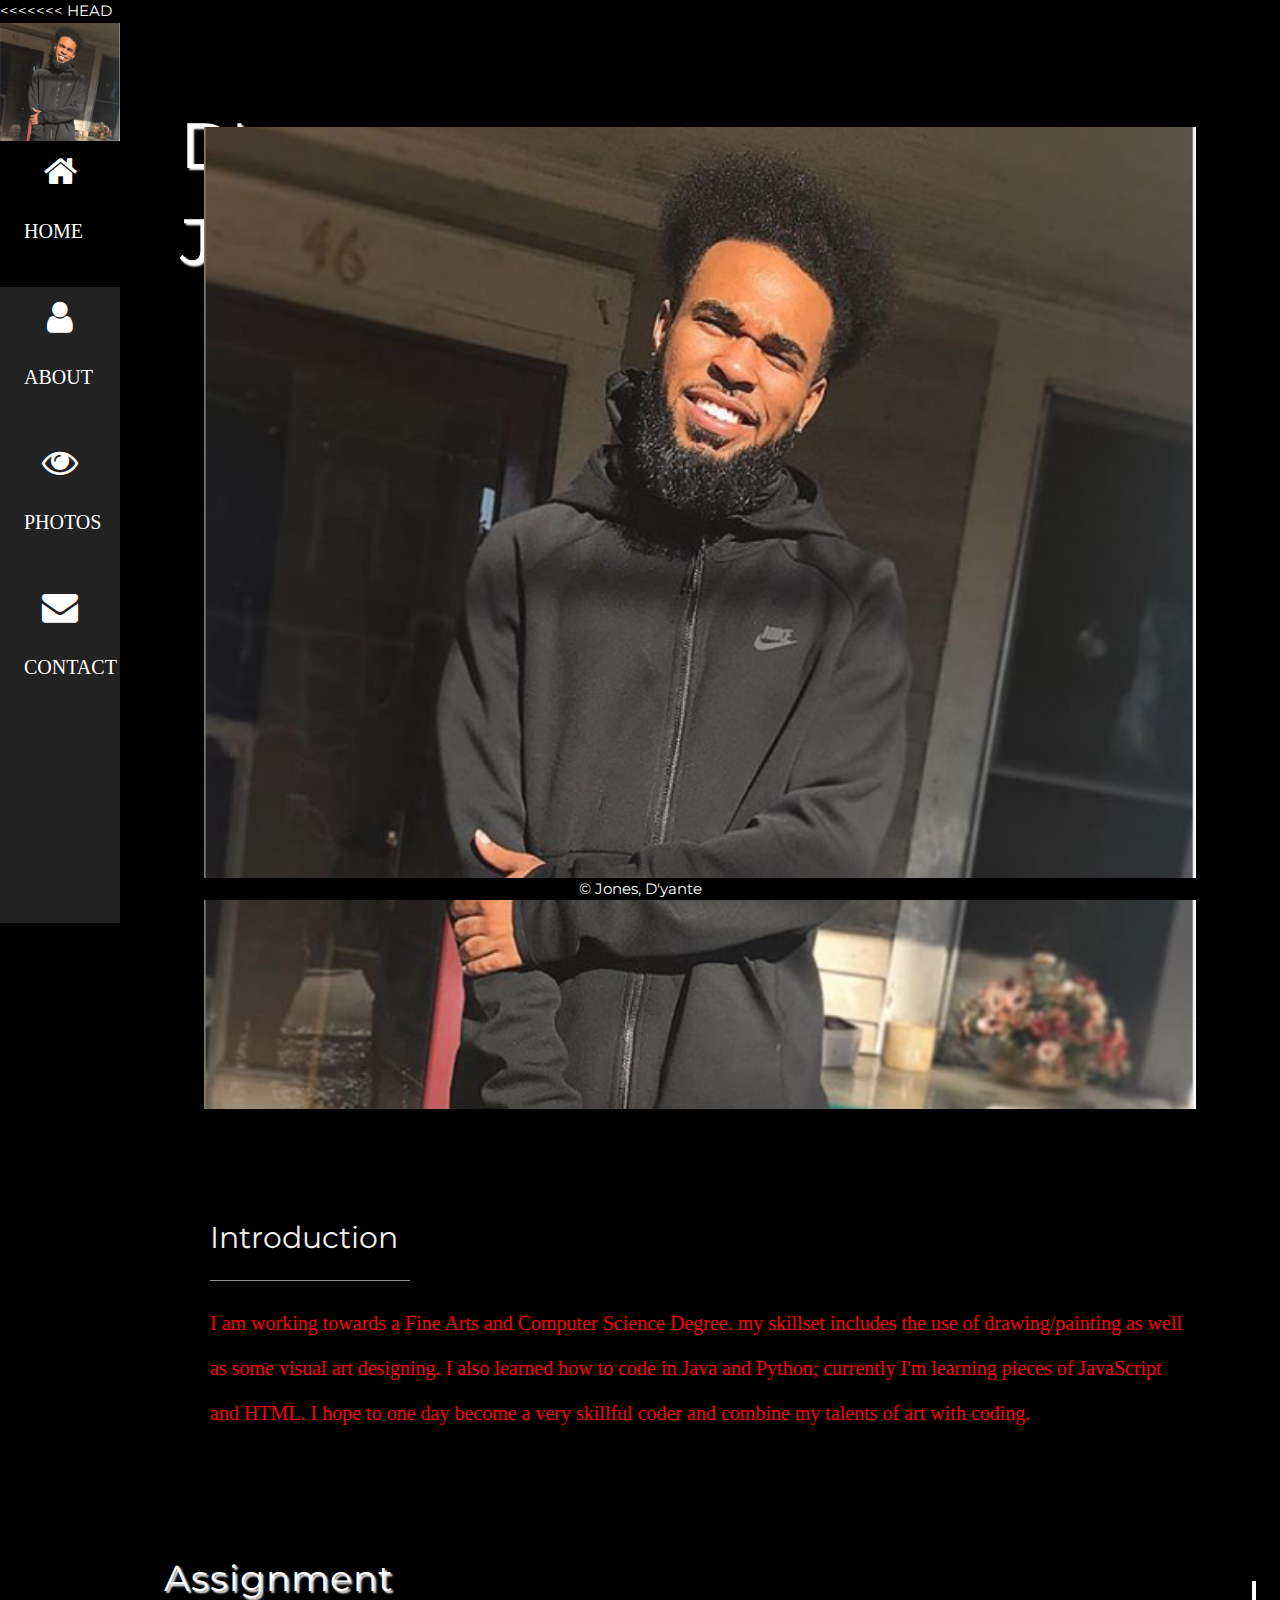
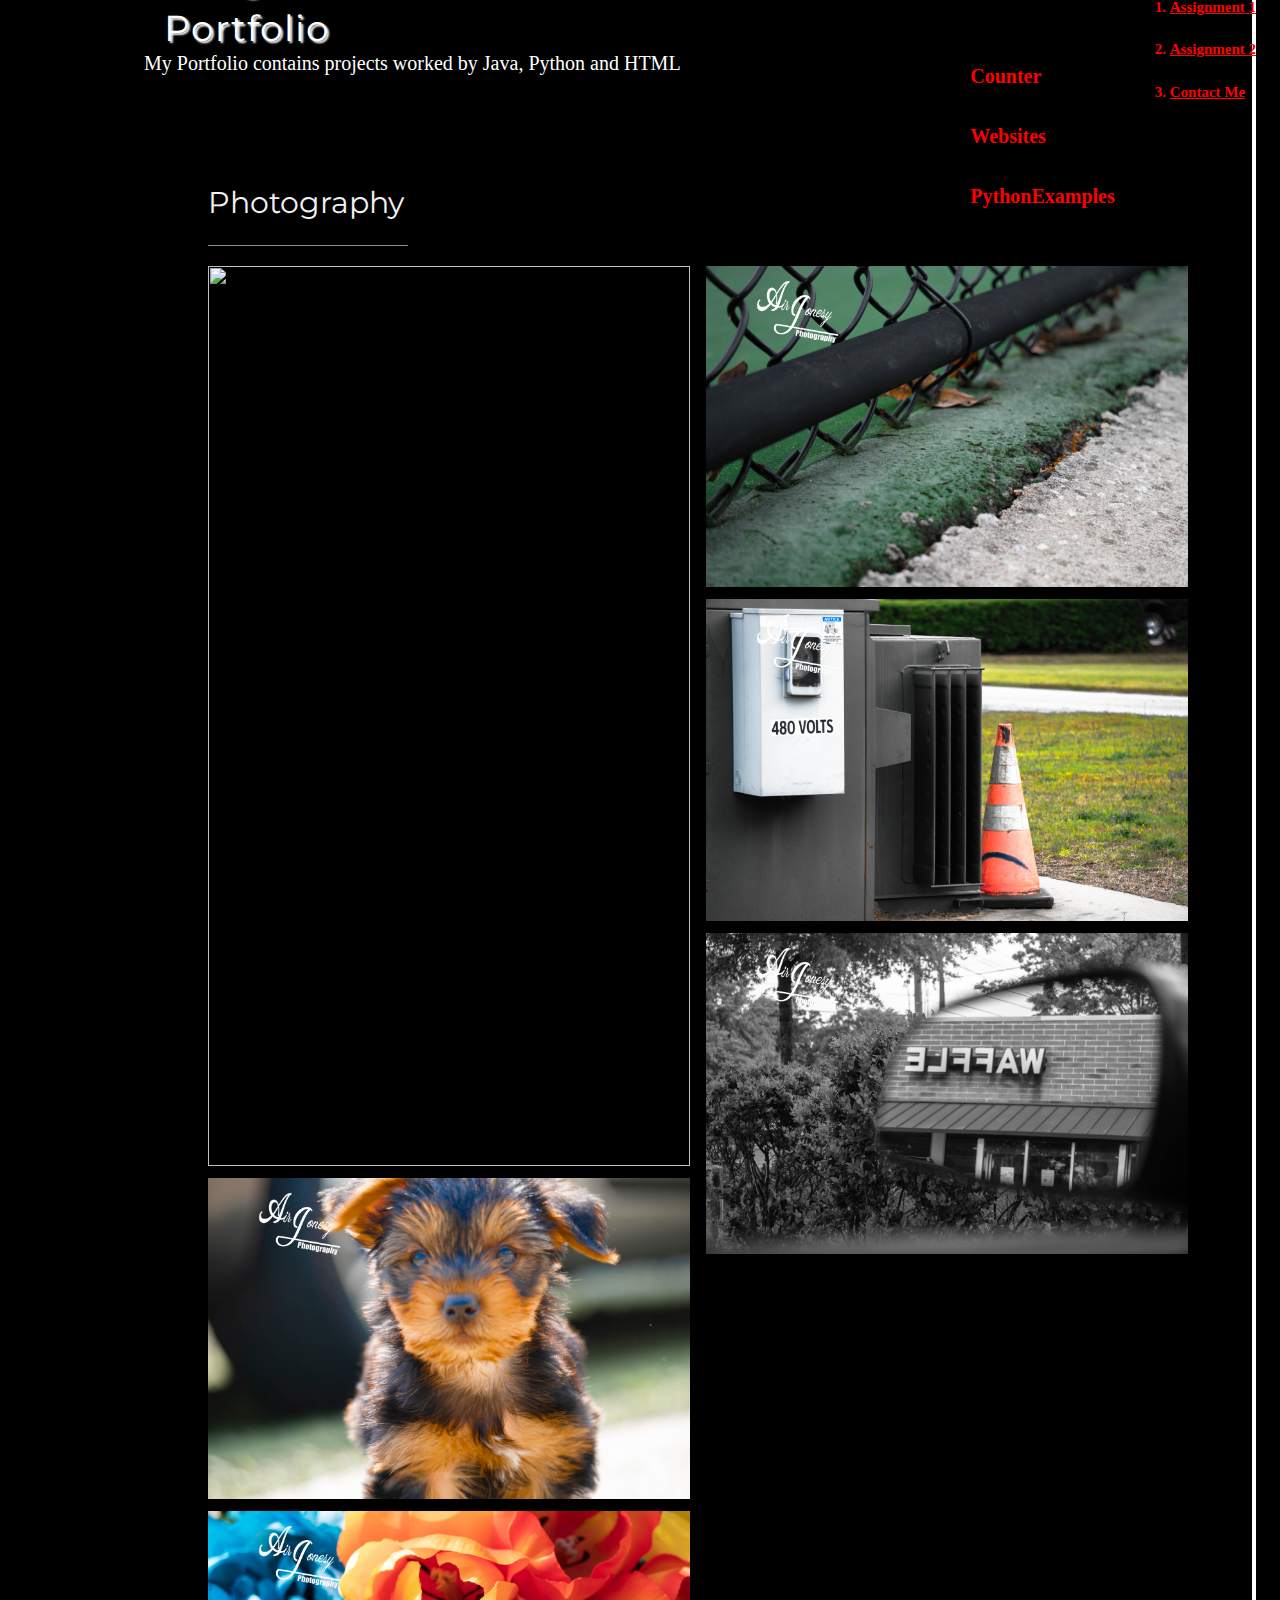
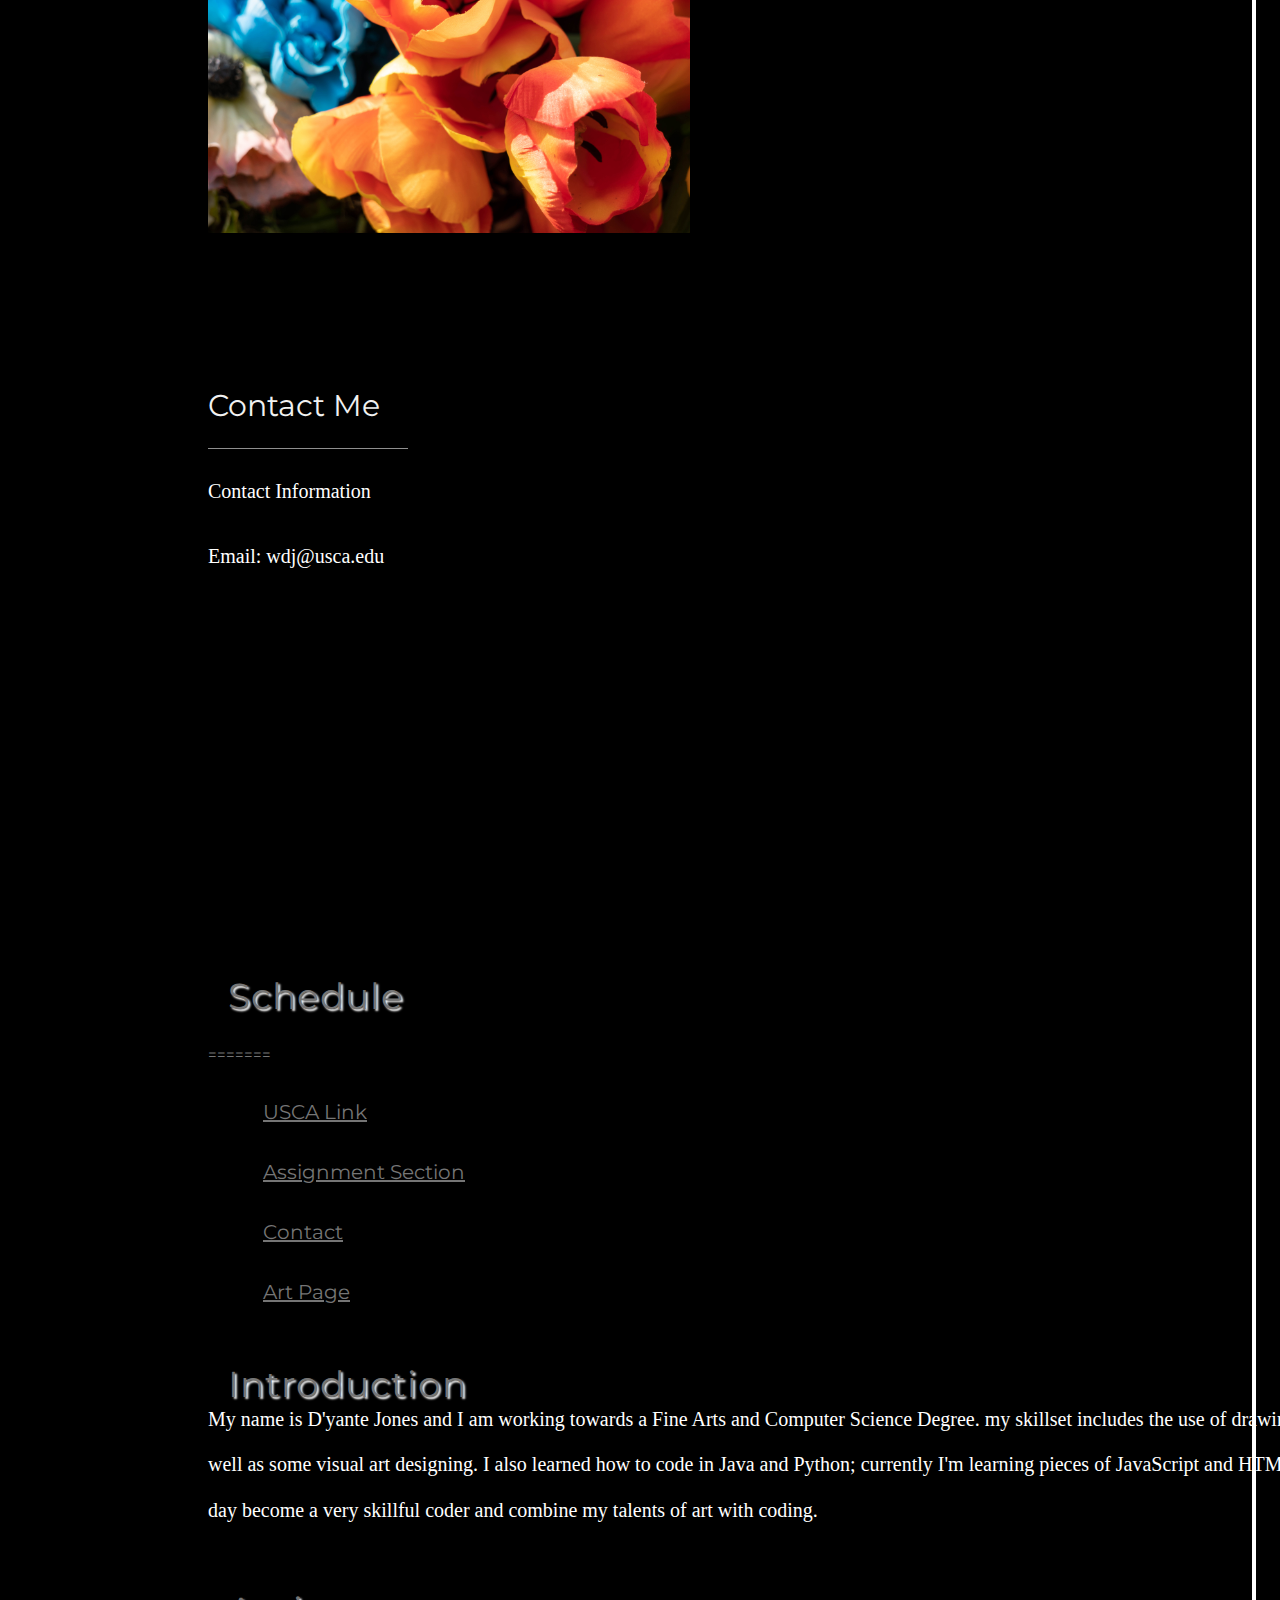
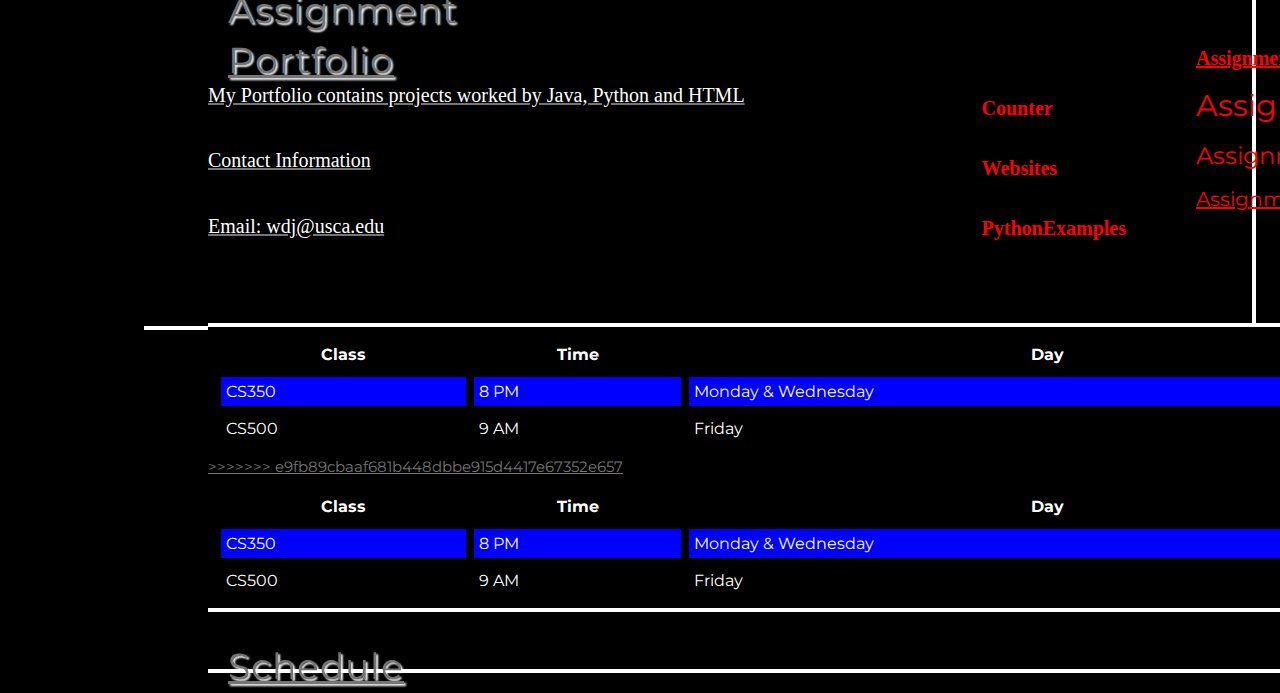
==== commit 500b3460: "update" ====
--- a/index.html
+++ b/index.html
@@ -263,6 +263,10 @@
               Assignment 3
               <a href="conversion.html"><a</a>
             </h3>
+            <h4>
+              Assignment 4
+              <a href="realestate.html"><a</a>
+            </h4>
         </li>
      </ol>
      
--- a/css/home.css
+++ b/css/home.css
@@ -50,7 +50,6 @@
    background-color: blue;
    border: 5px solid white;
 }
-
 }
 div.assignment{
     position: absolute;
--- a/css/home.css
+++ b/css/home.css
@@ -50,7 +50,6 @@
    background-color: blue;
    border: 5px solid white;
 }
-
 }
 div.assignment{
     position: absolute;
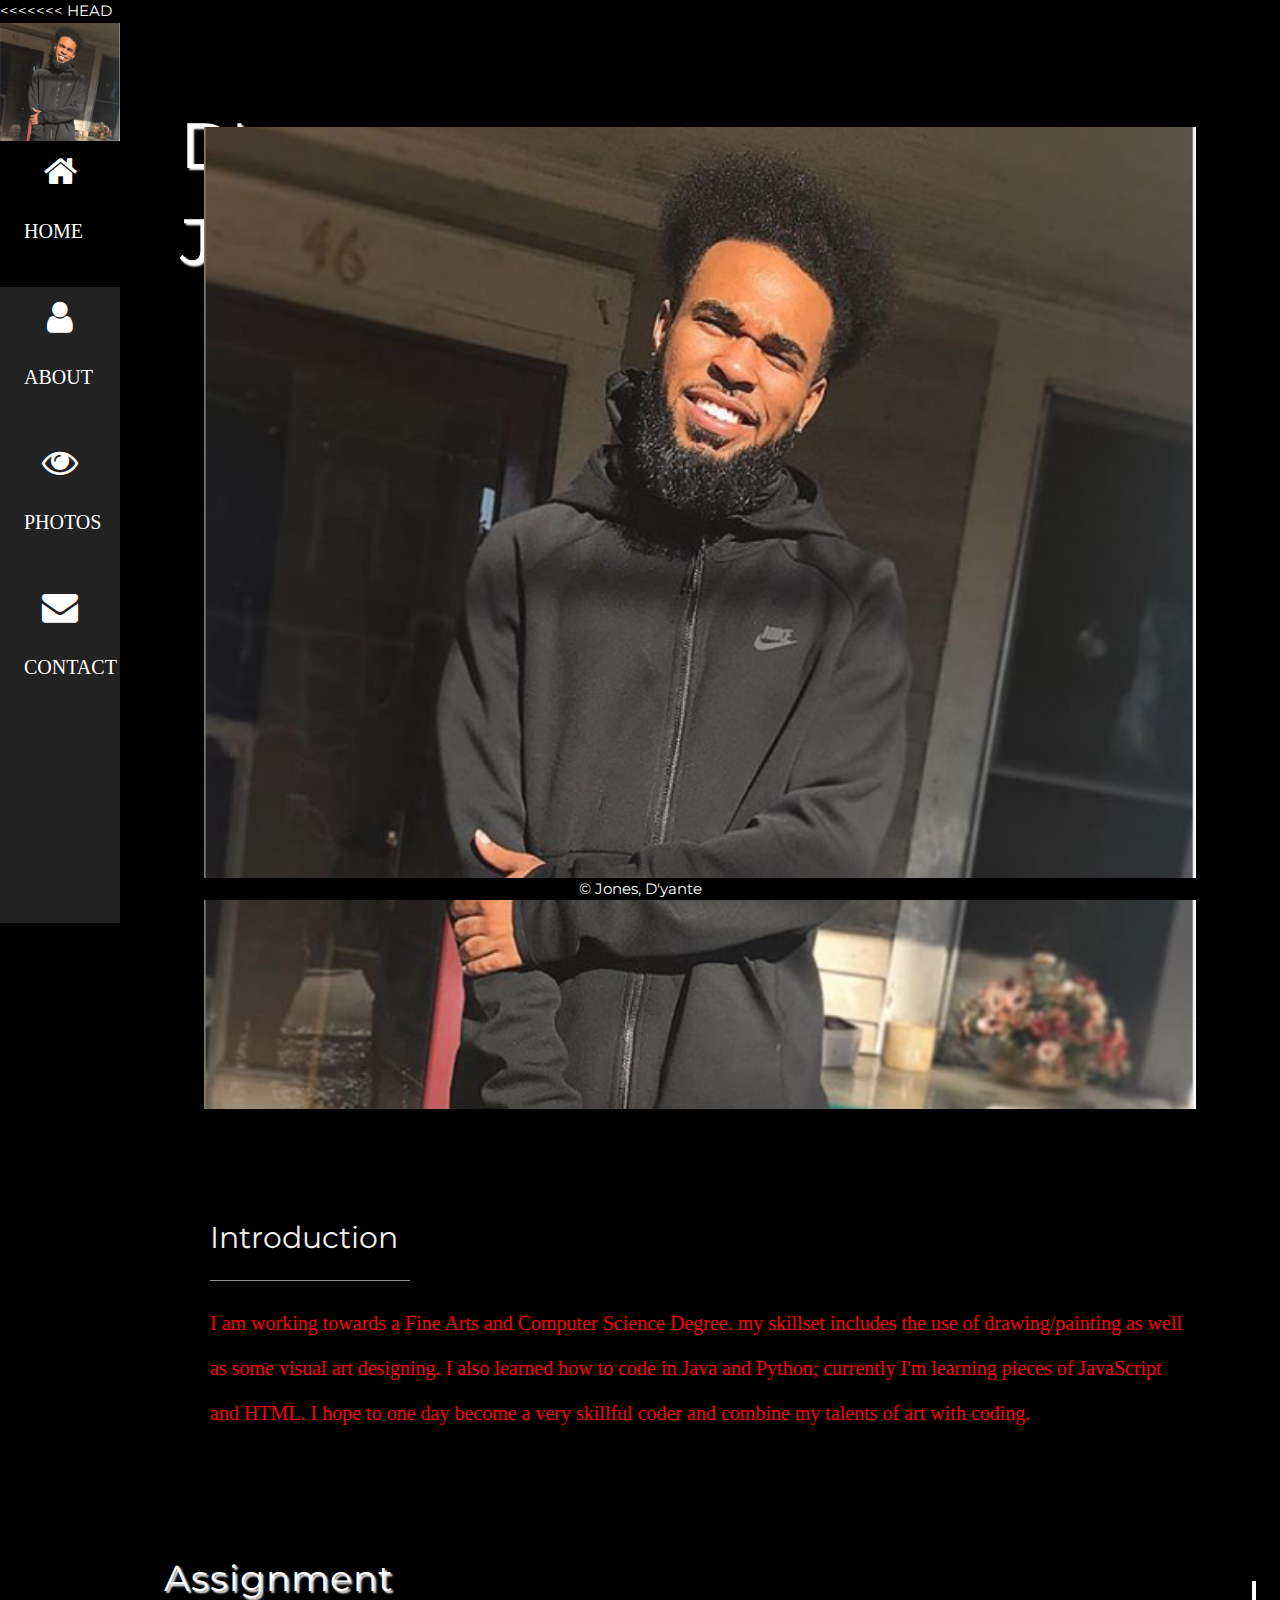
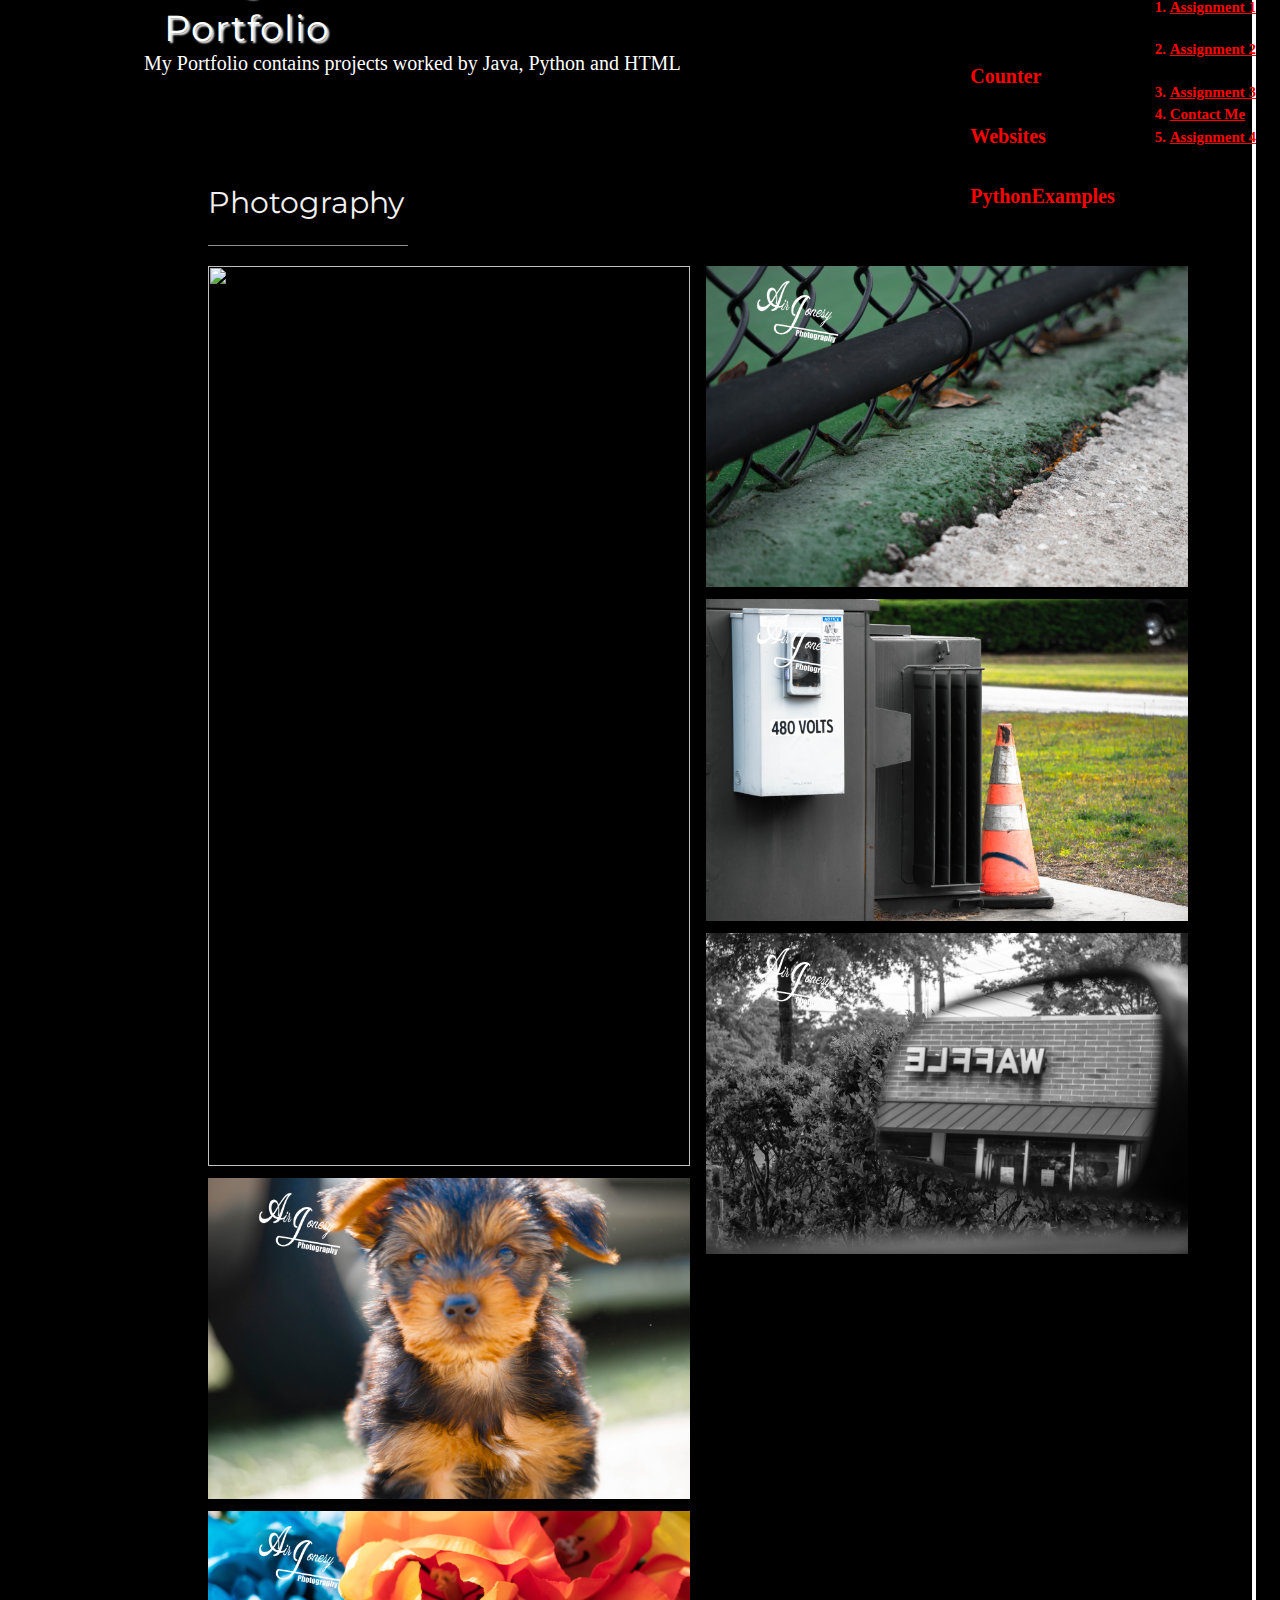
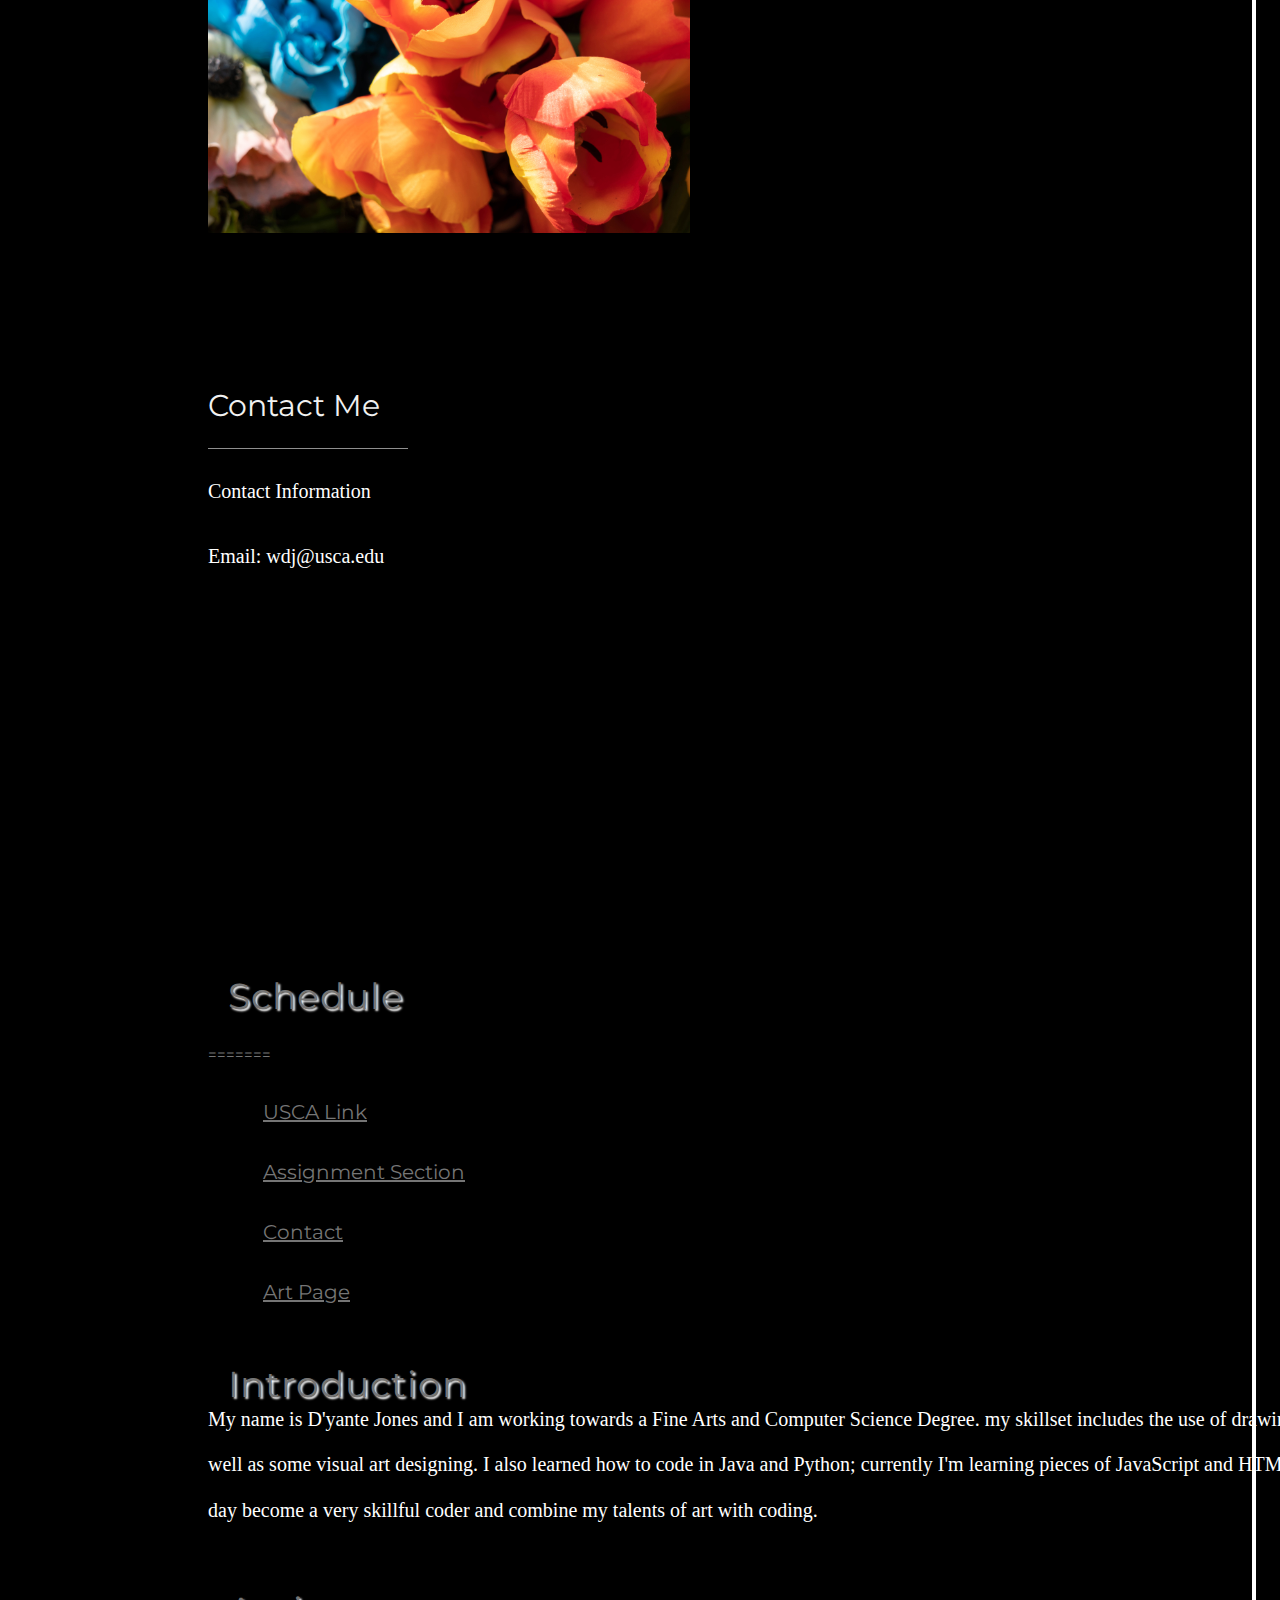
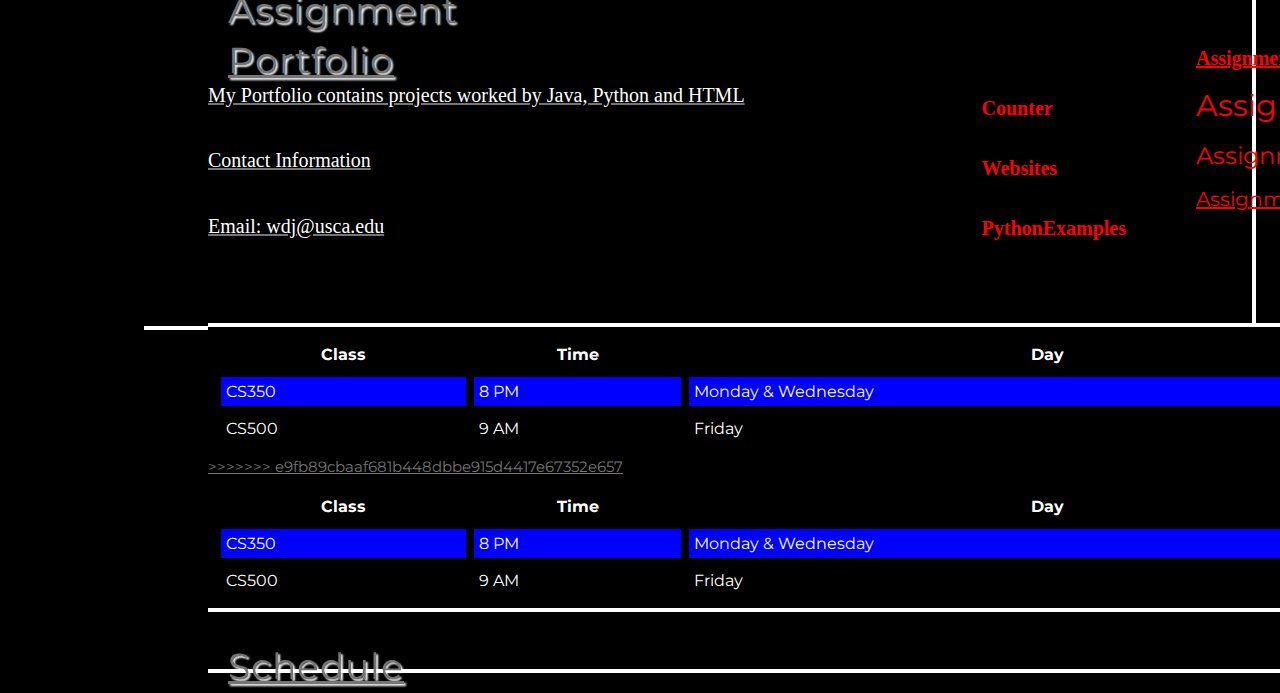
==== commit 62c4759e: "update" ====
--- a/index.html
+++ b/index.html
@@ -92,7 +92,14 @@
               <p></p>
             </h2>
             <li>
+              <a href="conversion.html">Assignment 3</a>
+          </li>
+          
+            <li>
               <a href="https://github.com/djones803/CSCI225/blob/master/HTMLelements.html">Contact Me</a>
+          </li>
+          <li>
+            <a href="https://github.com/djones803/CSCI225/blob/master/realestate.html">Assignment 4</a>
           </li>
         </li>
      </ol>
@@ -265,7 +272,7 @@
             </h3>
             <h4>
               Assignment 4
-              <a href="realestate.html"><a</a>
+              <a href="https://github.com/djones803/CSCI225/blob/master/realestate.html"><a</a>
             </h4>
         </li>
      </ol>
